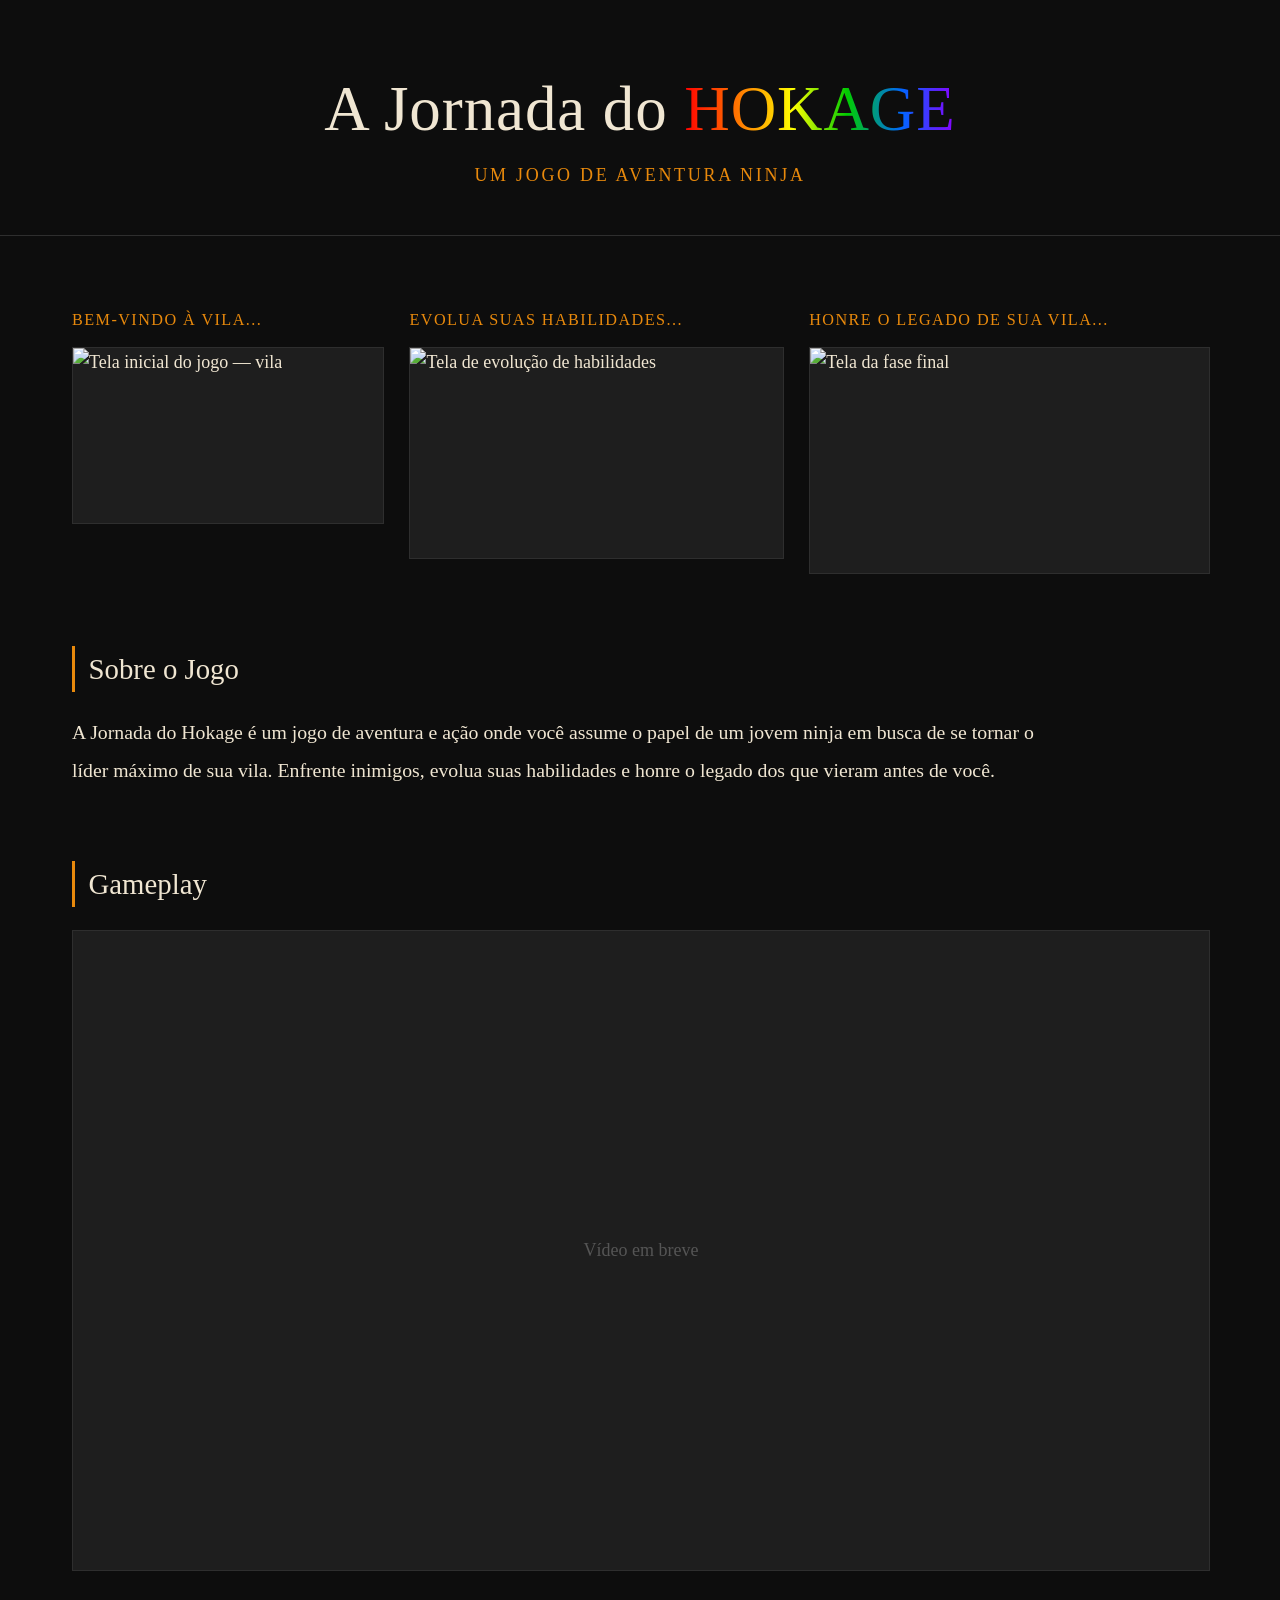
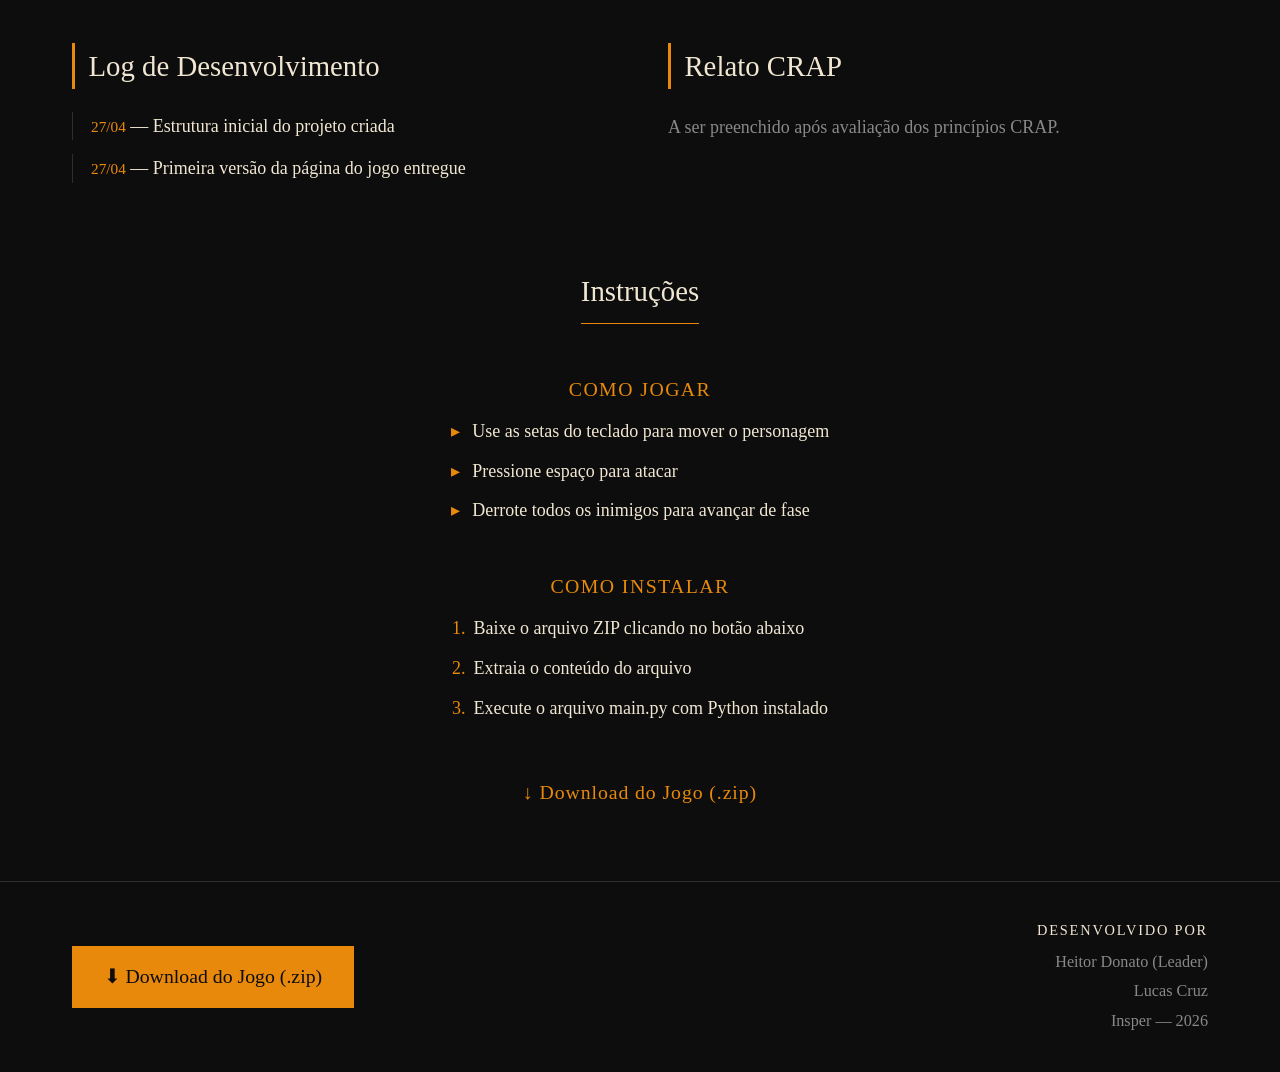
==== docs/index.html @ 62522fab "site modificado CRAP" ====
<!DOCTYPE html>
<html lang="pt-BR">
    <head>
        <meta charset="UTF-8">
        <meta name="viewport" content="width=device-width, initial-scale=1">
        <title>A Jornada do Hokage</title>
        <link rel="stylesheet" href="css/reset.css">
        <link rel="stylesheet" href="css/style.css">
    </head>
    <body>

        <header>
            <h1>A Jornada do <span class="hokage-rainbow">HOKAGE</span></h1>
            <p class="header-sub">Um jogo de aventura ninja</p>
        </header>

        <main>

            <!-- SCREENSHOTS -->
            <section class="screenshots">
                <article>
                    <h2>Bem-vindo à Vila...</h2>
                    <figure>
                        <img src="img/tela1.png" alt="Tela inicial do jogo — vila">
                    </figure>
                </article>
                <article>
                    <h2>Evolua suas habilidades...</h2>
                    <figure>
                        <img src="img/tela2.png" alt="Tela de evolução de habilidades">
                    </figure>
                </article>
                <article>
                    <h2>Honre o legado de sua vila...</h2>
                    <figure>
                        <img src="img/tela3.png" alt="Tela da fase final">
                    </figure>
                </article>
            </section>

            <!-- SINOPSE -->
            <section class="sinopse">
                <h2>Sobre o Jogo</h2>
                <p>
                    A Jornada do Hokage é um jogo de aventura e ação onde você assume
                    o papel de um jovem ninja em busca de se tornar o líder máximo
                    de sua vila. Enfrente inimigos, evolua suas habilidades e honre
                    o legado dos que vieram antes de você.
                </p>
            </section>

            <!-- VÍDEO -->
            <section class="video">
                <h2>Gameplay</h2>
                <div class="video-placeholder">
                    <p>Vídeo em breve</p>
                </div>
            </section>

            <!-- LOG + CRAP -->
            <section class="log-crap">
                <article class="log">
                    <h2>Log de Desenvolvimento</h2>
                    <ul>
                        <li><time>27/04</time> — Estrutura inicial do projeto criada</li>
                        <li><time>27/04</time> — Primeira versão da página do jogo entregue</li>
                    </ul>
                </article>
                <article class="crap">
                    <h2>Relato CRAP</h2>
                    <p>A ser preenchido após avaliação dos princípios CRAP.</p>
                </article>
            </section>

            <!-- INSTRUÇÕES -->
            <section class="instrucoes">
                <h2>Instruções</h2>
                <h3>Como Jogar</h3>
                <ul>
                    <li>Use as setas do teclado para mover o personagem</li>
                    <li>Pressione espaço para atacar</li>
                    <li>Derrote todos os inimigos para avançar de fase</li>
                </ul>
                <h3>Como Instalar</h3>
                <ol>
                    <li>Baixe o arquivo ZIP clicando no botão abaixo</li>
                    <li>Extraia o conteúdo do arquivo</li>
                    <li>Execute o arquivo <em>main.py</em> com Python instalado</li>
                </ol>
                <p class="seta-download">↓ Download do Jogo (.zip)</p>
            </section>

        </main>

        <footer>
            <div class="download">
                <a href="#">⬇ Download do Jogo (.zip)</a>
            </div>
            <div class="creditos">
                <p>Desenvolvido por</p>
                <p>Heitor Donato (Leader)</p>
                <p>Lucas Cruz</p>
                <p>Insper — 2026</p>
            </div>
        </footer>

    </body>
</html>
---- docs/css/style.css ----
/* ===========================
   Variáveis globais
=========================== */
:root {
    font-size: 18px;

    --cor-fundo: #0d0d0d;
    --cor-texto: #f0e6d2;
    --cor-acento: #e8890c;
    --cor-secundaria: #1e1e1e;
    --cor-borda: #2e2e2e;
}

/* ===========================
   Base
=========================== */
body {
    font-family: Georgia, serif;
    background-color: var(--cor-fundo);
    color: var(--cor-texto);
    line-height: 1.6;
}

/* ===========================
   Header
   CRAP - Contraste: h1 grande vs subtítulo pequeno
   CRAP - Alinhamento: centralizado (contexto de título)
=========================== */
header {
    text-align: center;
    padding: 4rem 1rem 2.5rem;
    border-bottom: 0.0625rem solid var(--cor-borda);
    margin-bottom: 1rem;
}

header h1 {
    font-size: 3.5rem;
    letter-spacing: 0.05rem;
    line-height: 1.2;
}

/* CRAP - Contraste: rainbow só no HOKAGE, resto neutro */
.hokage-rainbow {
    background: linear-gradient(
        90deg,
        #ff0000,
        #ff7700,
        #ffff00,
        #00cc00,
        #0066ff,
        #8b00ff
    );
    -webkit-background-clip: text;
    -webkit-text-fill-color: transparent;
    background-clip: text;
}

.header-sub {
    font-size: 1rem;
    color: var(--cor-acento);
    margin-top: 0.75rem;
    letter-spacing: 0.15rem;
    text-transform: uppercase;
}

/* ===========================
   Main — flex coluna
   CRAP - Proximidade: gap grande entre seções distintas
=========================== */
main {
    display: flex;
    flex-direction: column;
    align-items: stretch;
    gap: 4rem;
    padding: 3rem 4rem;
    max-width: 72rem;
    margin: 0 auto;
}

/* ===========================
   Títulos de seção
   CRAP - Repetição: TODA seção usa h2 com borda esquerda laranja
   CRAP - Contraste: acento laranja vs fundo escuro
=========================== */
main h2 {
    font-size: 1.6rem;
    margin-bottom: 1.25rem;
    padding-left: 0.75rem;
    border-left: 0.2rem solid var(--cor-acento);
    color: var(--cor-texto);
}

/* ===========================
   Screenshots — flex row
   CRAP - Repetição: 3 cards idênticos em estrutura
   CRAP - Alinhamento: alinhados à esquerda pelo flex
   CRAP - Proximidade: gap pequeno entre cards do mesmo grupo
=========================== */
.screenshots {
    display: flex;
    flex-direction: row;
    justify-content: space-between;
    gap: 1.5rem;
}

.screenshots article {
    display: flex;
    flex-direction: column;
    align-items: flex-start;
    flex-grow: 1;
}

/* CRAP - Repetição: h2 dos cards menor que h2 de seção — hierarquia consistente */
.screenshots h2 {
    font-size: 0.9rem;
    margin-bottom: 0.75rem;
    padding-left: 0;
    border-left: none;
    color: var(--cor-acento);
    text-transform: uppercase;
    letter-spacing: 0.08rem;
}

.screenshots figure {
    width: 100%;
    background-color: var(--cor-secundaria);
    aspect-ratio: 16 / 9;
    display: flex;
    justify-content: center;
    align-items: center;
    border: 0.0625rem solid var(--cor-borda);
}

.screenshots img {
    width: 100%;
    height: 100%;
    object-fit: cover;
}

/* ===========================
   Sinopse
=========================== */
.sinopse p {
    font-size: 1.1rem;
    line-height: 1.9;
    max-width: 55rem;
}

/* ===========================
   Vídeo
=========================== */
.video-placeholder {
    width: 100%;
    aspect-ratio: 16 / 9;
    background-color: var(--cor-secundaria);
    display: flex;
    justify-content: center;
    align-items: center;
    border: 0.0625rem solid var(--cor-borda);
    color: #555;
    font-size: 1rem;
}

/* ===========================
   Log + CRAP — flex row
   CRAP - Proximidade: os dois agrupados lado a lado, separados do resto
   CRAP - Alinhamento: divisor vertical entre eles
=========================== */
.log-crap {
    display: flex;
    flex-direction: row;
    gap: 3rem;
}

.log,
.crap {
    flex-grow: 1;
}

/* CRAP - Repetição: bullets com cor acento */
.log ul {
    list-style: none;
    padding-left: 0;
}

.log li {
    margin-bottom: 0.75rem;
    padding-left: 1rem;
    border-left: 0.0625rem solid var(--cor-borda);
    font-size: 1rem;
    line-height: 1.6;
}

.log time {
    color: var(--cor-acento);
    font-size: 0.85rem;
}

.crap p {
    font-size: 1rem;
    line-height: 1.7;
    color: #888;
}

/* ===========================
   Instruções
   CRAP - Alinhamento: centralizado por pedido explícito
   CRAP - Proximidade: Como Jogar e Como Instalar agrupados juntos
=========================== */
.instrucoes {
    text-align: center;
    display: flex;
    flex-direction: column;
    align-items: center;
}

.instrucoes h2 {
    align-self: center;
    border-left: none;
    border-bottom: 0.0625rem solid var(--cor-acento);
    padding-left: 0;
    padding-bottom: 0.5rem;
}

.instrucoes h3 {
    font-size: 1.1rem;
    margin-bottom: 0.6rem;
    margin-top: 1.5rem;
    color: var(--cor-acento);
    text-transform: uppercase;
    letter-spacing: 0.08rem;
}

.instrucoes ul,
.instrucoes ol {
    list-style: none;
    padding-left: 0;
    margin-bottom: 0.5rem;
    text-align: left;
}

.instrucoes li {
    margin-bottom: 0.5rem;
    font-size: 1rem;
    line-height: 1.7;
    padding-left: 1.2rem;
    position: relative;
}

.instrucoes ul li::before {
    content: "▸";
    color: var(--cor-acento);
    position: absolute;
    left: 0;
}

.instrucoes ol {
    counter-reset: instrucao;
}

.instrucoes ol li {
    counter-increment: instrucao;
}

.instrucoes ol li::before {
    content: counter(instrucao) ".";
    color: var(--cor-acento);
    position: absolute;
    left: 0;
}

/* Seta apontando pro download no footer */
.seta-download {
    margin-top: 2rem;
    font-size: 1.1rem;
    color: var(--cor-acento);
    letter-spacing: 0.05rem;
    animation: pulsa 1.5s ease-in-out infinite;
}

@keyframes pulsa {
    0%, 100% { opacity: 1; }
    50%       { opacity: 0.4; }
}

/* ===========================
   Footer — flex row
   CRAP - Contraste: botão download destaca em laranja
   CRAP - Alinhamento: download à esquerda, créditos à direita
   CRAP - Proximidade: download e créditos separados claramente
=========================== */
footer {
    display: flex;
    flex-direction: row;
    justify-content: space-between;
    align-items: center;
    padding: 2rem 4rem;
    margin-top: 1rem;
    border-top: 0.0625rem solid var(--cor-borda);
}

/* CRAP - Contraste: único elemento laranja sólido na página — chama atenção */
.download a {
    font-size: 1.1rem;
    color: var(--cor-fundo);
    text-decoration: none;
    background-color: var(--cor-acento);
    padding: 0.85rem 1.75rem;
    display: inline-block;
    font-family: Georgia, serif;
    transition: opacity 0.2s;
}

.download a:hover {
    opacity: 0.85;
}

.creditos {
    text-align: right;
    font-size: 0.9rem;
    line-height: 1.8;
    color: #888;
}

.creditos p:first-child {
    color: var(--cor-texto);
    font-size: 0.8rem;
    text-transform: uppercase;
    letter-spacing: 0.1rem;
    margin-bottom: 0.25rem;
}
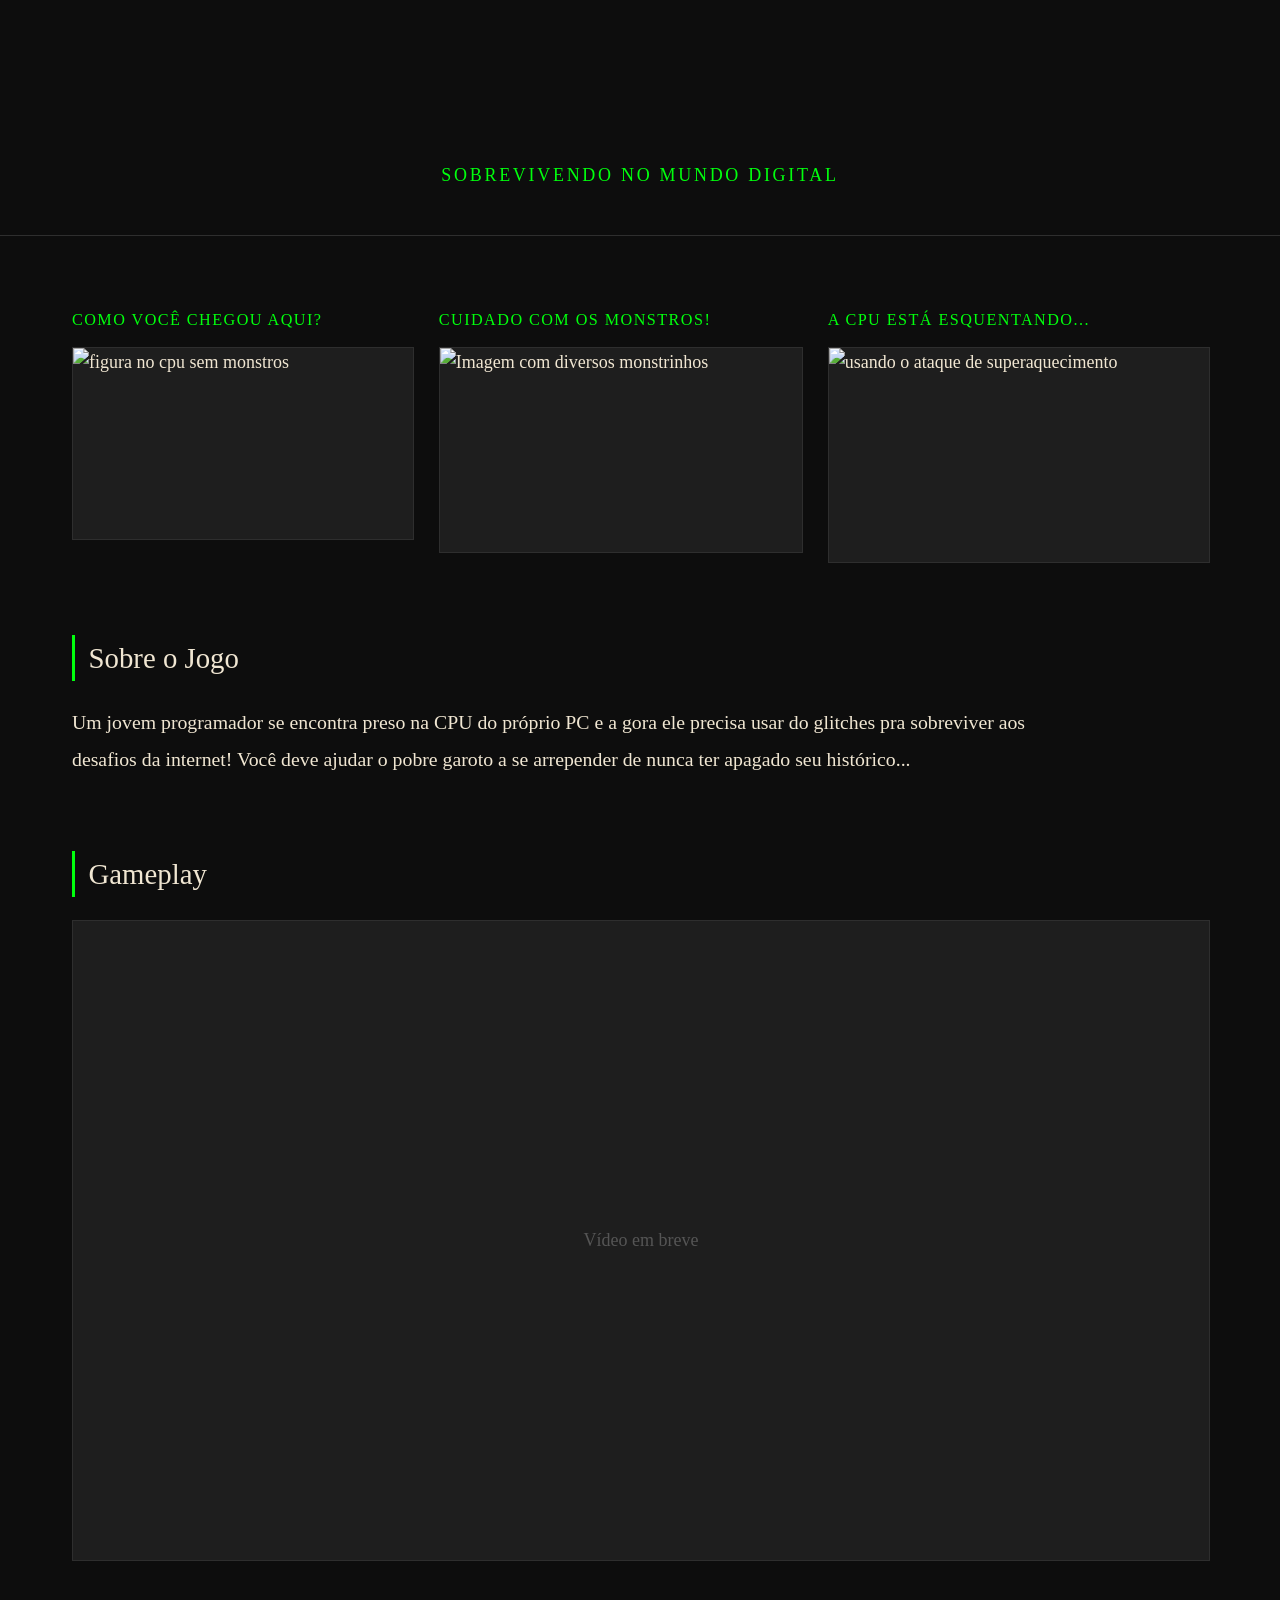
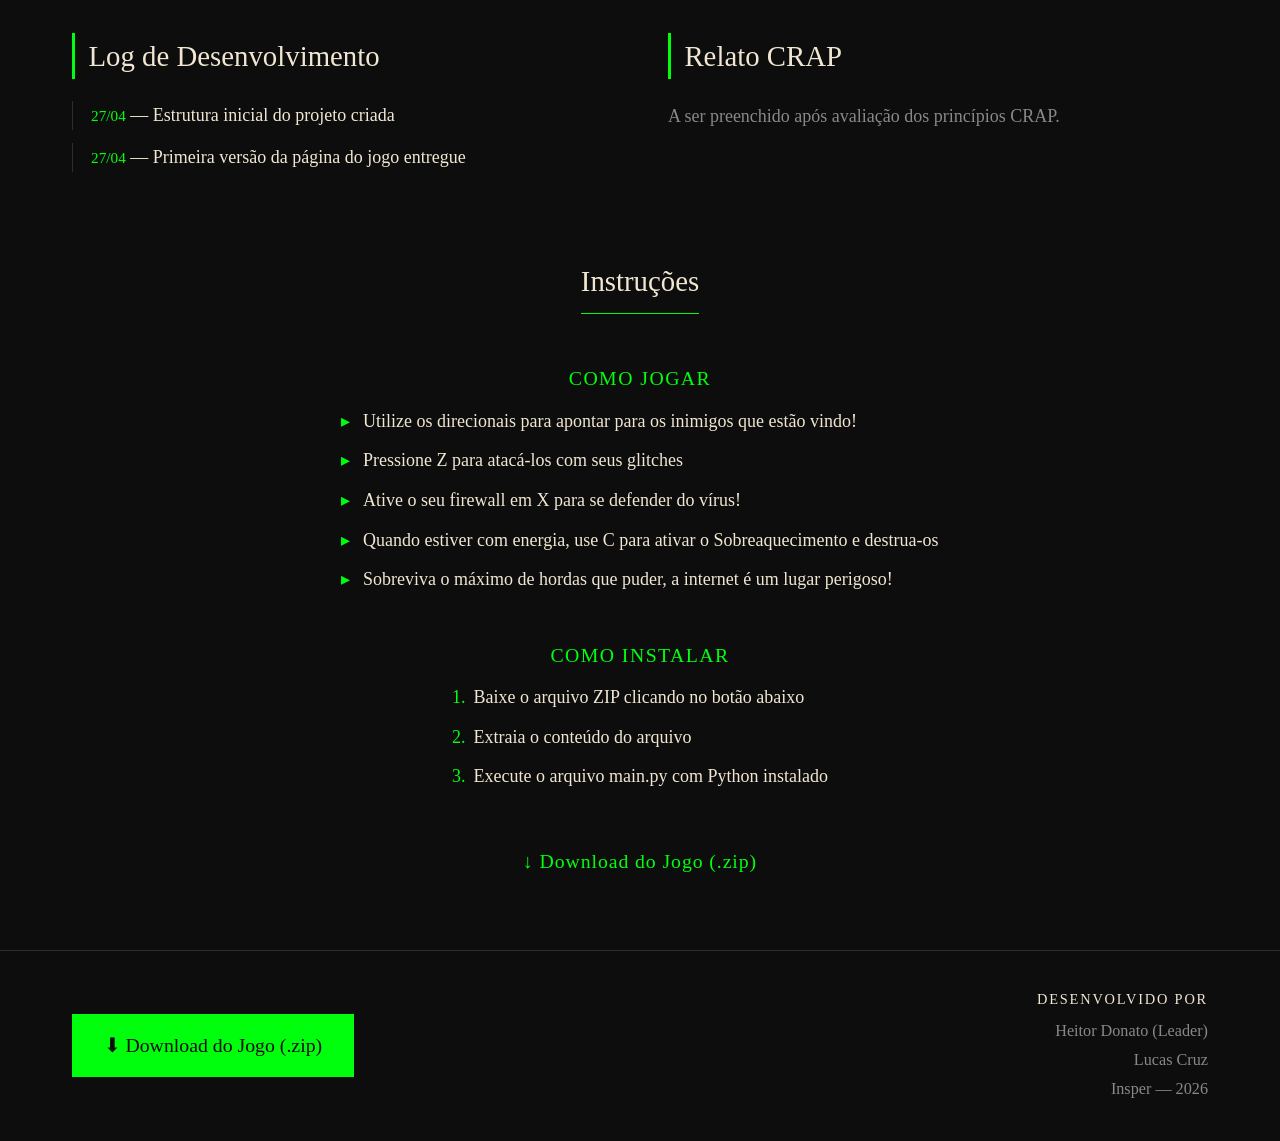
==== commit a9c6412e: "de acordo com o re-design do jogo" ====
--- a/docs/index.html
+++ b/docs/index.html
@@ -3,15 +3,15 @@
     <head>
         <meta charset="UTF-8">
         <meta name="viewport" content="width=device-width, initial-scale=1">
-        <title>A Jornada do Hokage</title>
+        <title>cyberattack!</title>
         <link rel="stylesheet" href="css/reset.css">
         <link rel="stylesheet" href="css/style.css">
     </head>
     <body>
 
         <header>
-            <h1>A Jornada do <span class="hokage-rainbow">HOKAGE</span></h1>
-            <p class="header-sub">Um jogo de aventura ninja</p>
+            <h1><span class="hokage-rainbow">CYBERATTACK!</span></h1>
+            <p class="header-sub">Sobrevivendo no mundo digital</p>
         </header>
 
         <main>
@@ -19,21 +19,21 @@
             <!-- SCREENSHOTS -->
             <section class="screenshots">
                 <article>
-                    <h2>Bem-vindo à Vila...</h2>
+                    <h2>Como você chegou aqui?</h2>
                     <figure>
-                        <img src="img/tela1.png" alt="Tela inicial do jogo — vila">
+                        <img src="img/tela1.png" alt="figura no cpu sem monstros">
                     </figure>
                 </article>
                 <article>
-                    <h2>Evolua suas habilidades...</h2>
+                    <h2>Cuidado com os monstros!</h2>
                     <figure>
-                        <img src="img/tela2.png" alt="Tela de evolução de habilidades">
+                        <img src="img/tela2.png" alt="Imagem com diversos monstrinhos">
                     </figure>
                 </article>
                 <article>
-                    <h2>Honre o legado de sua vila...</h2>
+                    <h2>A CPU está esquentando...</h2>
                     <figure>
-                        <img src="img/tela3.png" alt="Tela da fase final">
+                        <img src="img/tela3.png" alt="usando o ataque de superaquecimento">
                     </figure>
                 </article>
             </section>
@@ -42,10 +42,10 @@
             <section class="sinopse">
                 <h2>Sobre o Jogo</h2>
                 <p>
-                    A Jornada do Hokage é um jogo de aventura e ação onde você assume
-                    o papel de um jovem ninja em busca de se tornar o líder máximo
-                    de sua vila. Enfrente inimigos, evolua suas habilidades e honre
-                    o legado dos que vieram antes de você.
+                    Um jovem programador se encontra preso na CPU do próprio PC
+                    e a gora ele precisa usar do glitches pra sobreviver aos desafios
+                    da internet! Você deve ajudar o pobre garoto a se arrepender de
+                    nunca ter apagado seu histórico...
                 </p>
             </section>
 
@@ -77,9 +77,11 @@
                 <h2>Instruções</h2>
                 <h3>Como Jogar</h3>
                 <ul>
-                    <li>Use as setas do teclado para mover o personagem</li>
-                    <li>Pressione espaço para atacar</li>
-                    <li>Derrote todos os inimigos para avançar de fase</li>
+                    <li>Utilize os direcionais para apontar para os inimigos que estão vindo!</li>
+                    <li>Pressione Z para atacá-los com seus glitches</li>
+                    <li>Ative o seu firewall em X para se defender do vírus!</li>
+                    <li>Quando estiver com energia, use C para ativar o Sobreaquecimento e destrua-os</li>
+                    <li>Sobreviva o máximo de hordas que puder, a internet é um lugar perigoso!</li>
                 </ul>
                 <h3>Como Instalar</h3>
                 <ol>
--- a/docs/css/style.css
+++ b/docs/css/style.css
@@ -6,7 +6,7 @@
 
     --cor-fundo: #0d0d0d;
     --cor-texto: #f0e6d2;
-    --cor-acento: #e8890c;
+    --cor-acento: #00ff0d;
     --cor-secundaria: #1e1e1e;
     --cor-borda: #2e2e2e;
 }
@@ -43,12 +43,8 @@
 .hokage-rainbow {
     background: linear-gradient(
         90deg,
-        #ff0000,
-        #ff7700,
-        #ffff00,
-        #00cc00,
-        #0066ff,
-        #8b00ff
+        #00b8cc
+
     );
     -webkit-background-clip: text;
     -webkit-text-fill-color: transparent;
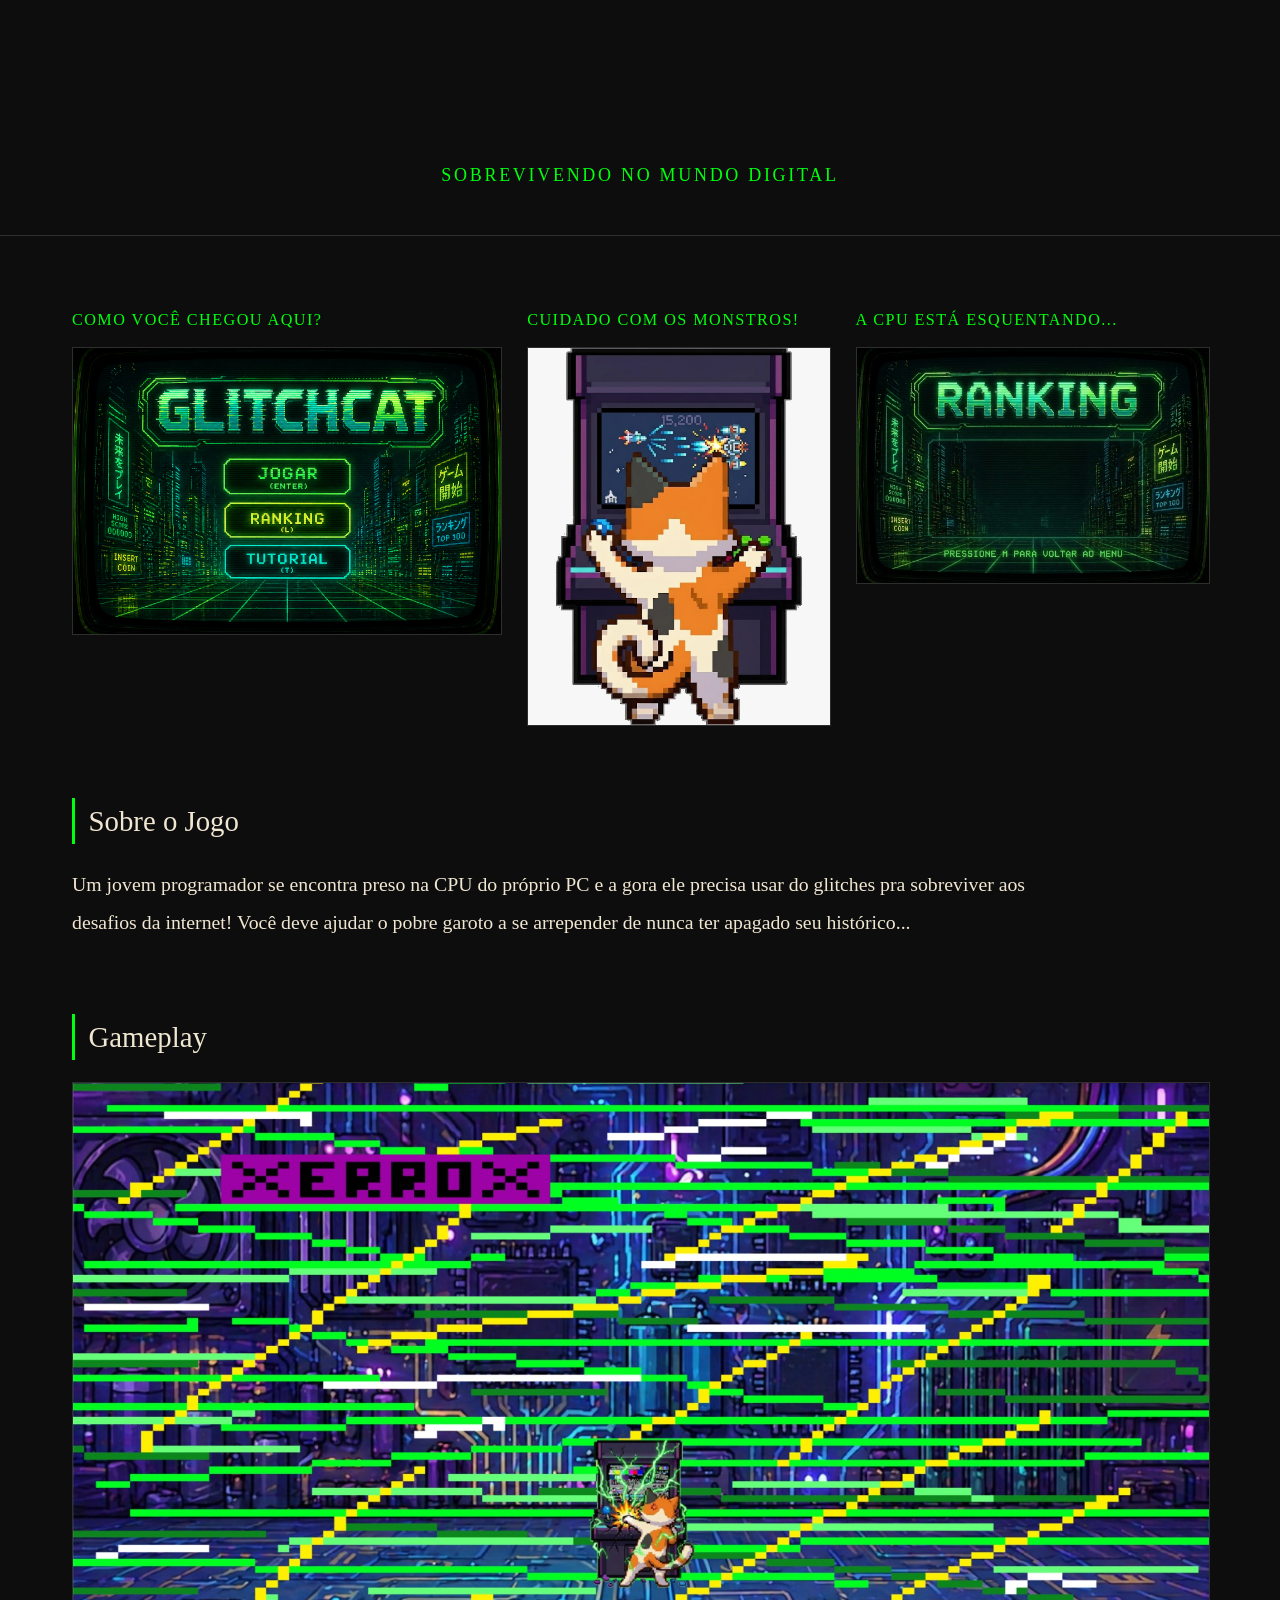
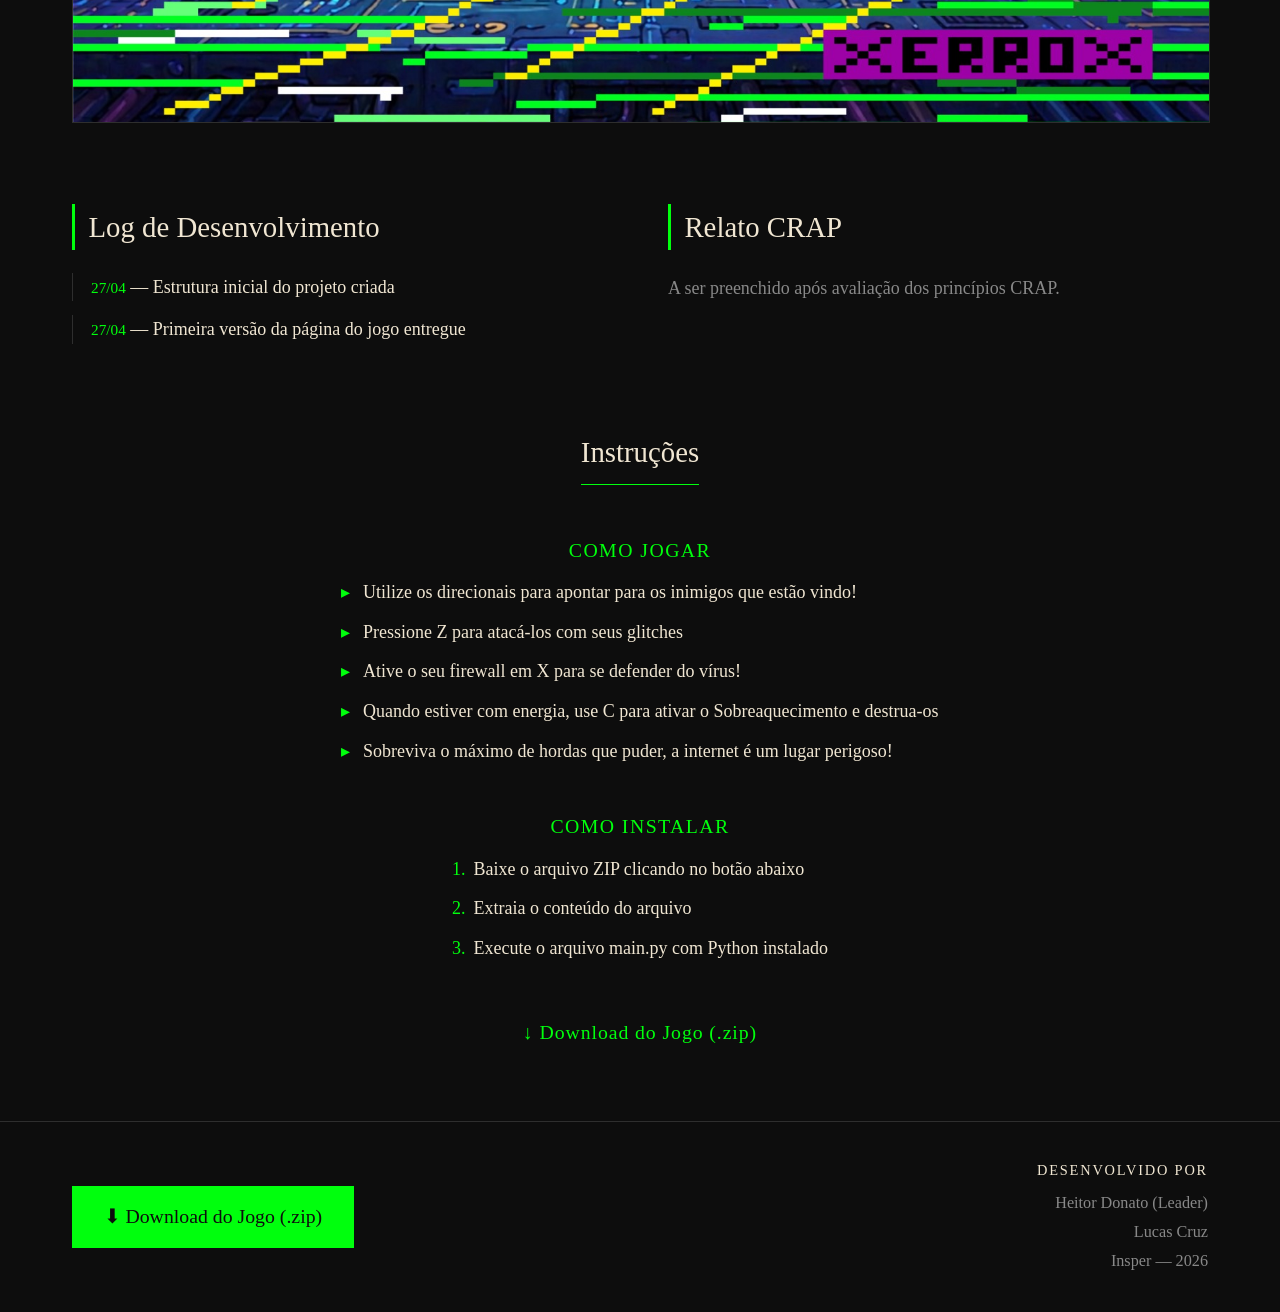
==== commit 91f10930: "imagens adicionadas" ====
--- a/docs/index.html
+++ b/docs/index.html
@@ -27,13 +27,13 @@
                 <article>
                     <h2>Cuidado com os monstros!</h2>
                     <figure>
-                        <img src="img/tela2.png" alt="Imagem com diversos monstrinhos">
+                        <img src="img/tela2.jpeg" alt="Imagem com diversos monstrinhos">
                     </figure>
                 </article>
                 <article>
                     <h2>A CPU está esquentando...</h2>
                     <figure>
-                        <img src="img/tela3.png" alt="usando o ataque de superaquecimento">
+                        <img src="img/tela3.jpeg" alt="usando o ataque de superaquecimento">
                     </figure>
                 </article>
             </section>
@@ -52,9 +52,7 @@
             <!-- VÍDEO -->
             <section class="video">
                 <h2>Gameplay</h2>
-                <div class="video-placeholder">
-                    <p>Vídeo em breve</p>
-                </div>
+                <img src="img/tela4.jpeg" alt="Gameplay do Cyberattack" style="width:100%; aspect-ratio:16/9; object-fit:cover; border: 0.0625rem solid var(--cor-borda);">
             </section>
 
             <!-- LOG + CRAP -->
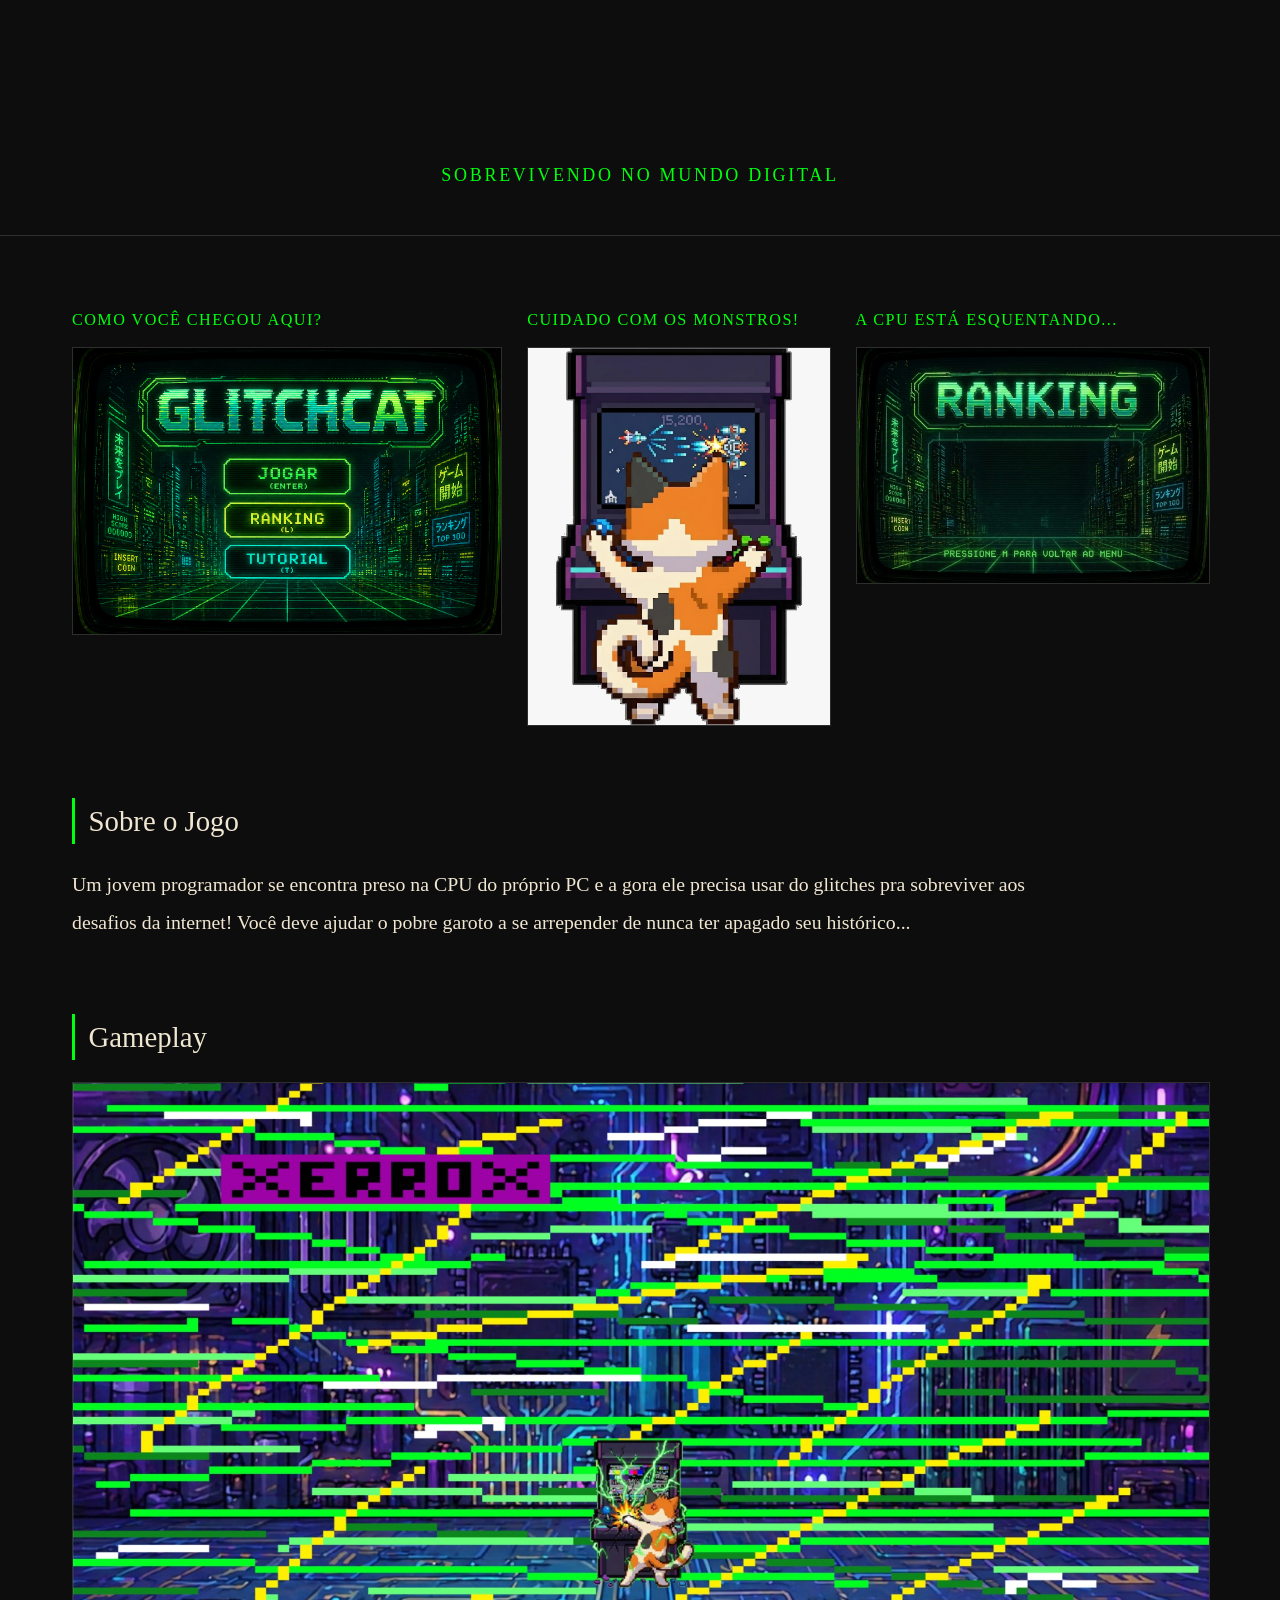
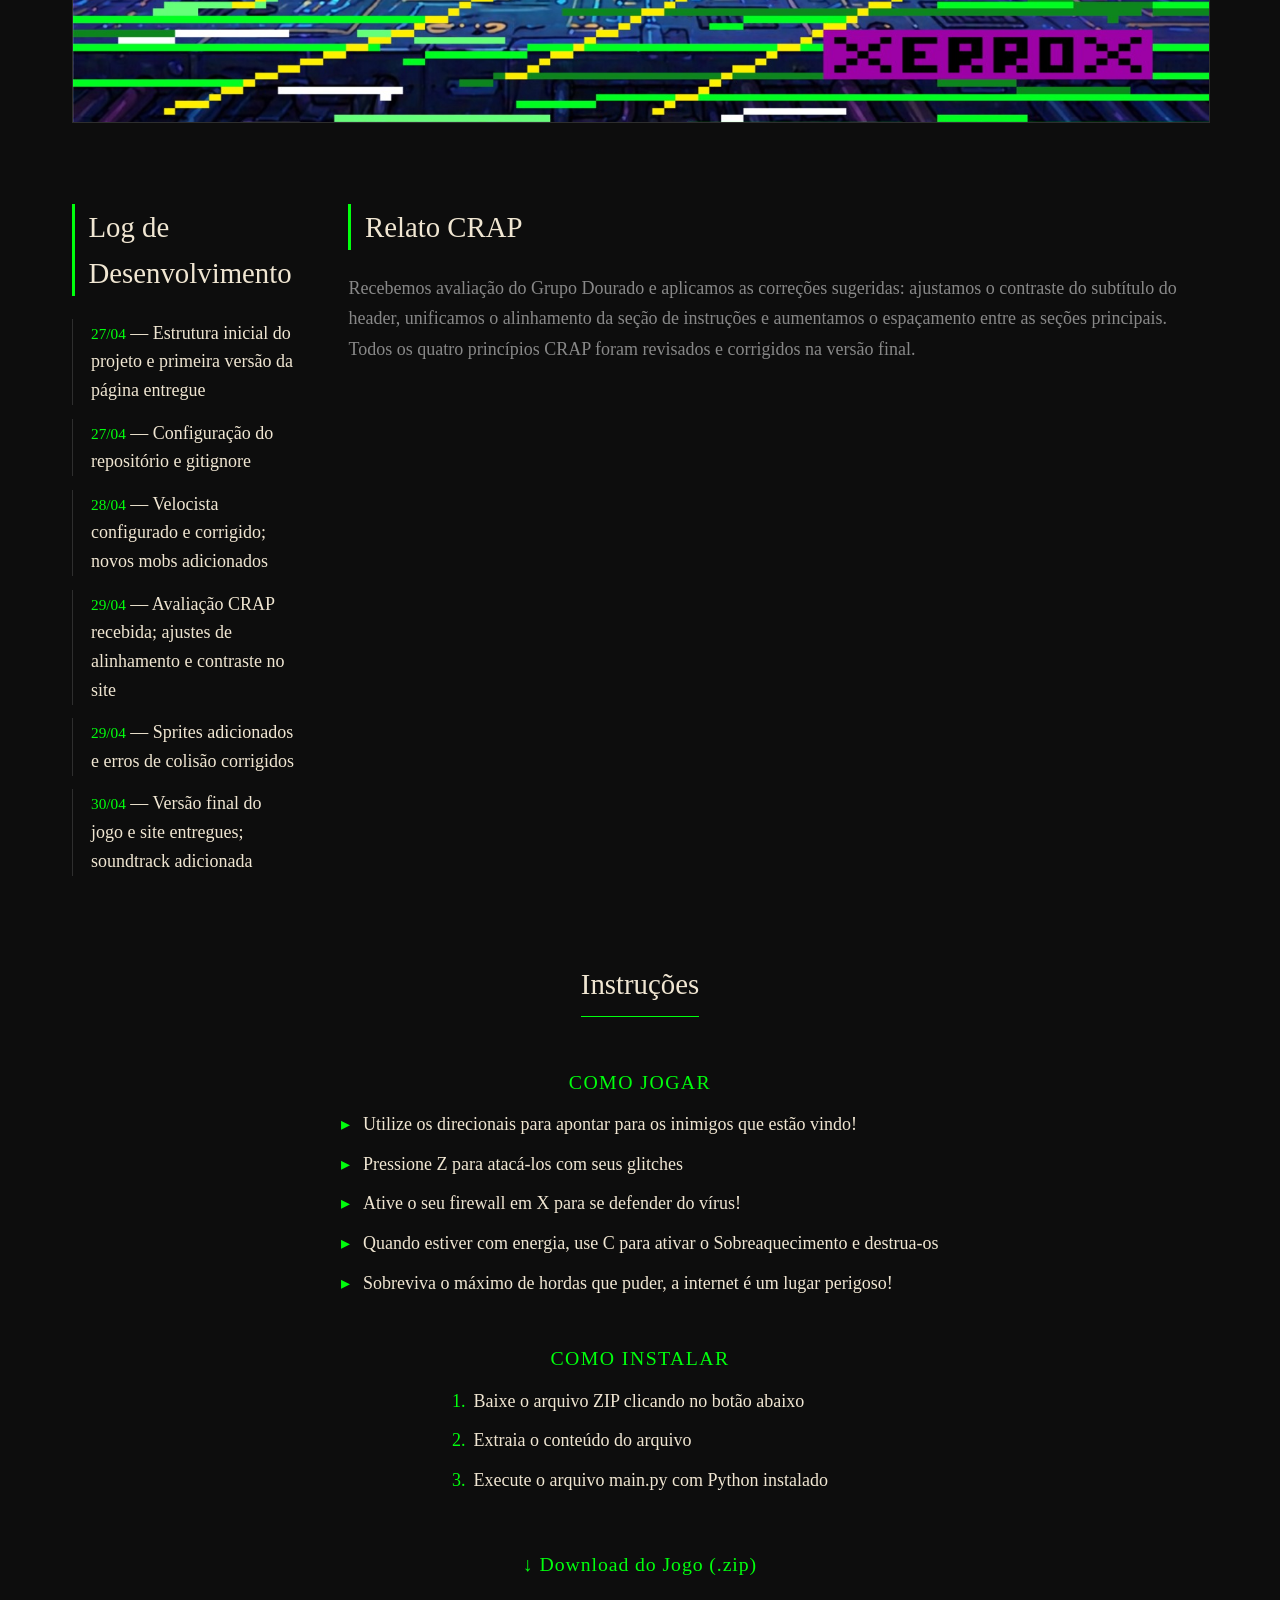
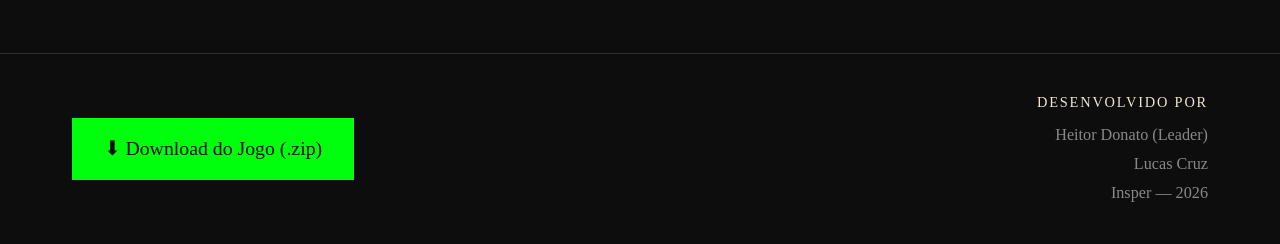
==== commit f9b8b922: "log de desenvolvimento e crap adicionados" ====
--- a/docs/index.html
+++ b/docs/index.html
@@ -60,13 +60,17 @@
                 <article class="log">
                     <h2>Log de Desenvolvimento</h2>
                     <ul>
-                        <li><time>27/04</time> — Estrutura inicial do projeto criada</li>
-                        <li><time>27/04</time> — Primeira versão da página do jogo entregue</li>
+                        <li><time>27/04</time> — Estrutura inicial do projeto e primeira versão da página entregue</li>
+                        <li><time>27/04</time> — Configuração do repositório e gitignore</li>
+                        <li><time>28/04</time> — Velocista configurado e corrigido; novos mobs adicionados</li>
+                        <li><time>29/04</time> — Avaliação CRAP recebida; ajustes de alinhamento e contraste no site</li>
+                        <li><time>29/04</time> — Sprites adicionados e erros de colisão corrigidos</li>
+                        <li><time>30/04</time> — Versão final do jogo e site entregues; soundtrack adicionada</li>
                     </ul>
                 </article>
                 <article class="crap">
                     <h2>Relato CRAP</h2>
-                    <p>A ser preenchido após avaliação dos princípios CRAP.</p>
+                    <p>Recebemos avaliação do Grupo Dourado e aplicamos as correções sugeridas: ajustamos o contraste do subtítulo do header, unificamos o alinhamento da seção de instruções e aumentamos o espaçamento entre as seções principais. Todos os quatro princípios CRAP foram revisados e corrigidos na versão final.</p>
                 </article>
             </section>
 
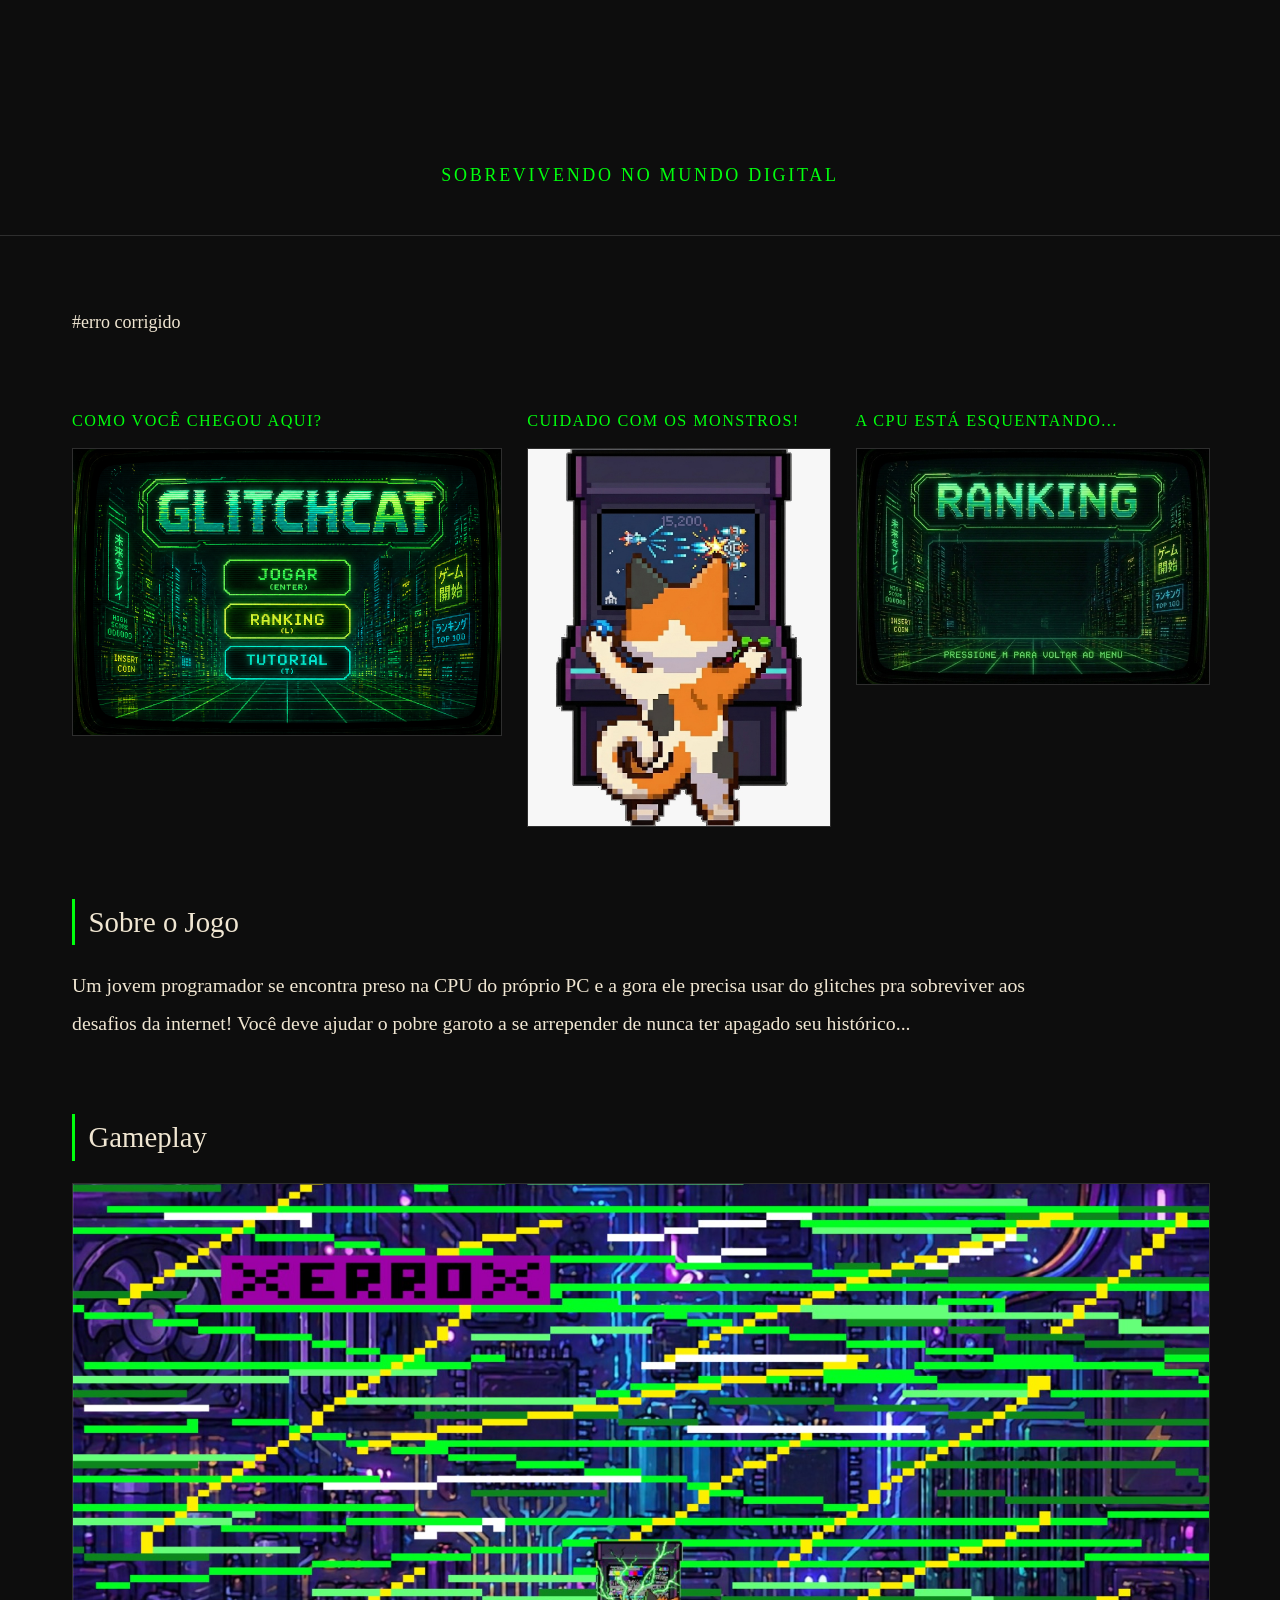
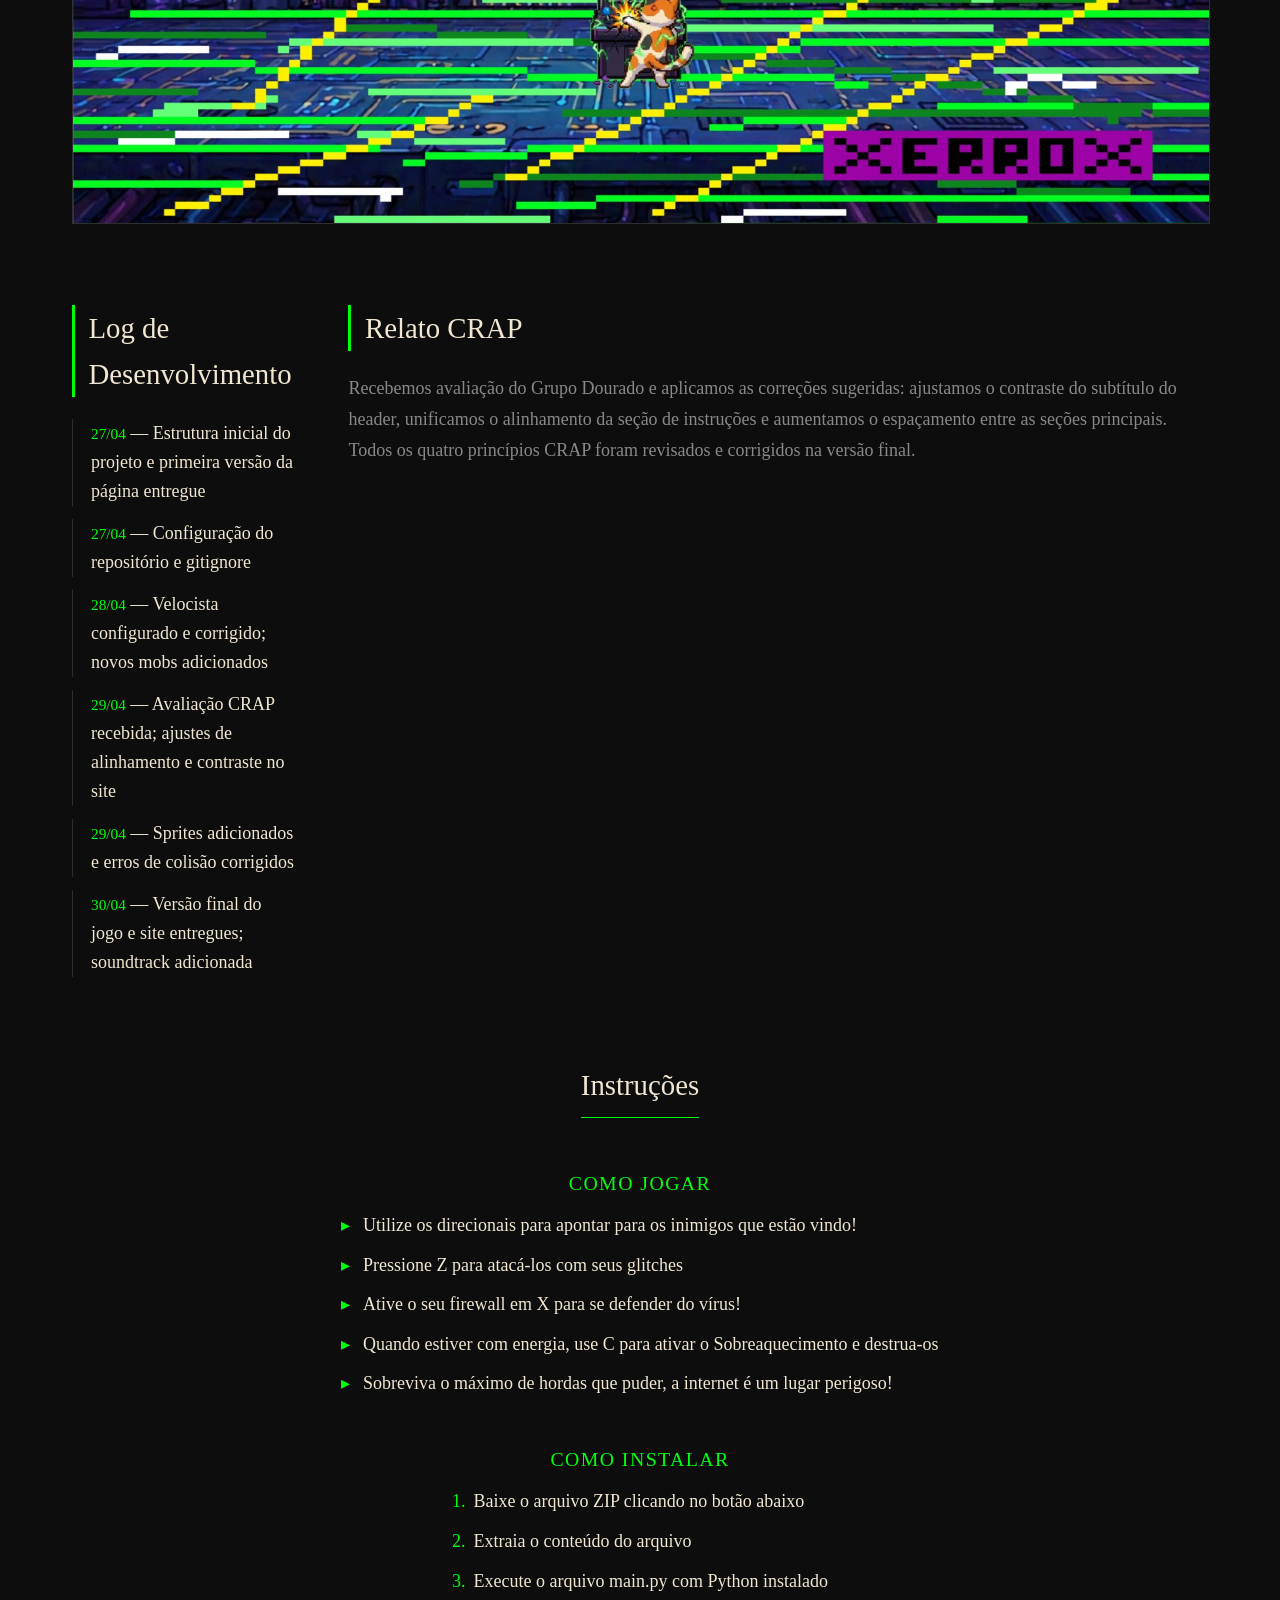
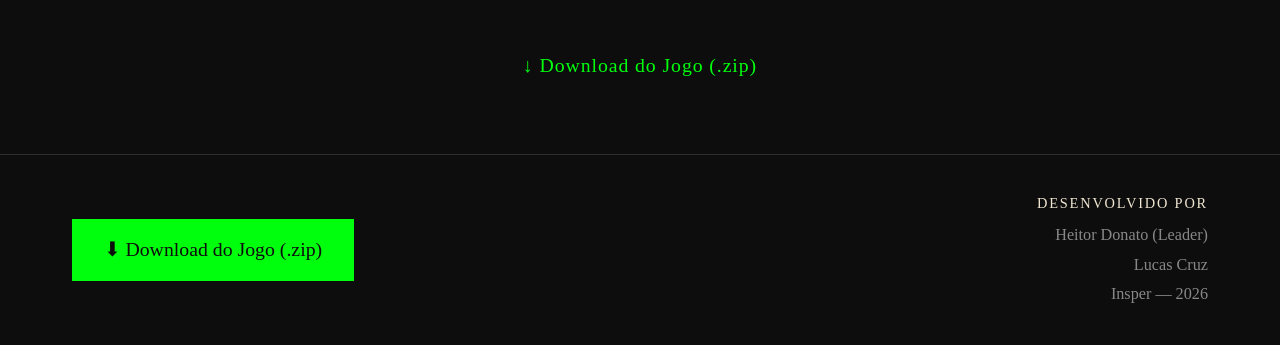
==== commit c4fefbfd: "erros finais corrigidos" ====
--- a/docs/index.html
+++ b/docs/index.html
@@ -17,6 +17,7 @@
         <main>
 
             <!-- SCREENSHOTS -->
+            #erro corrigido
             <section class="screenshots">
                 <article>
                     <h2>Como você chegou aqui?</h2>
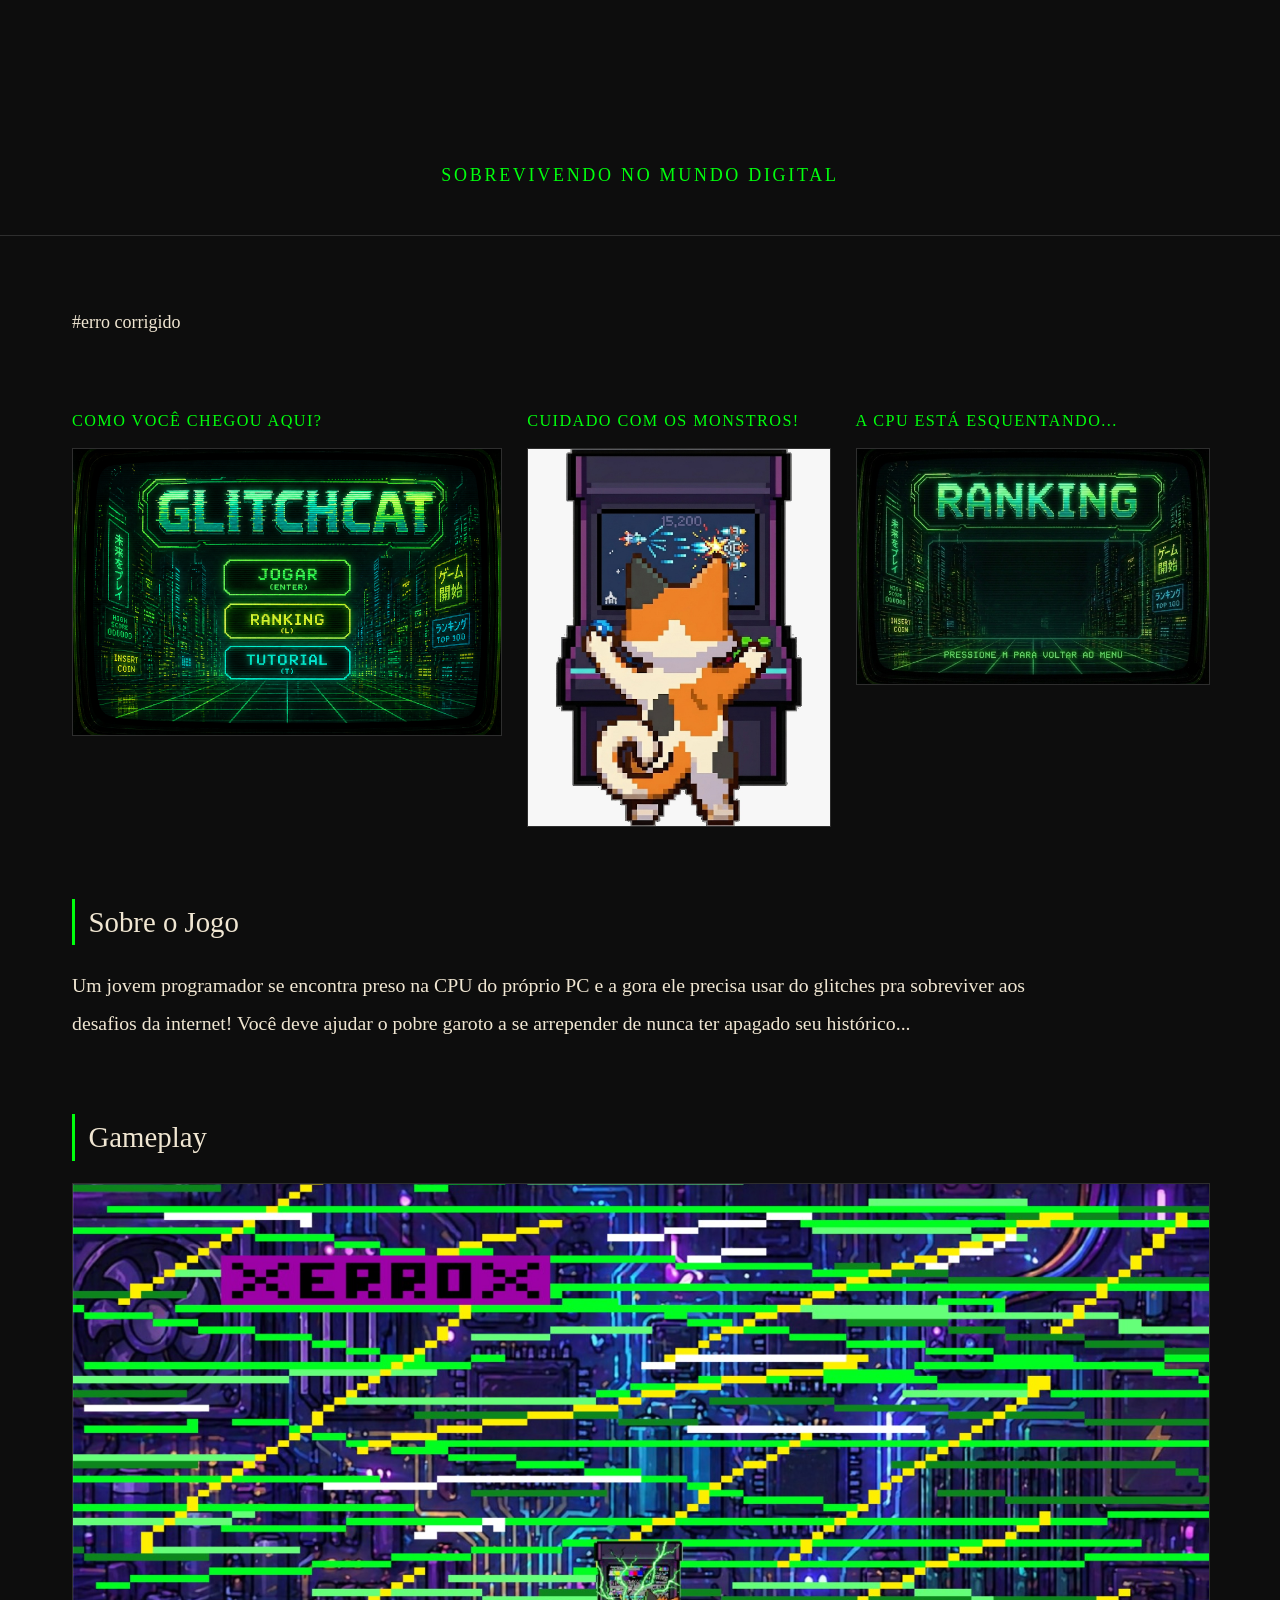
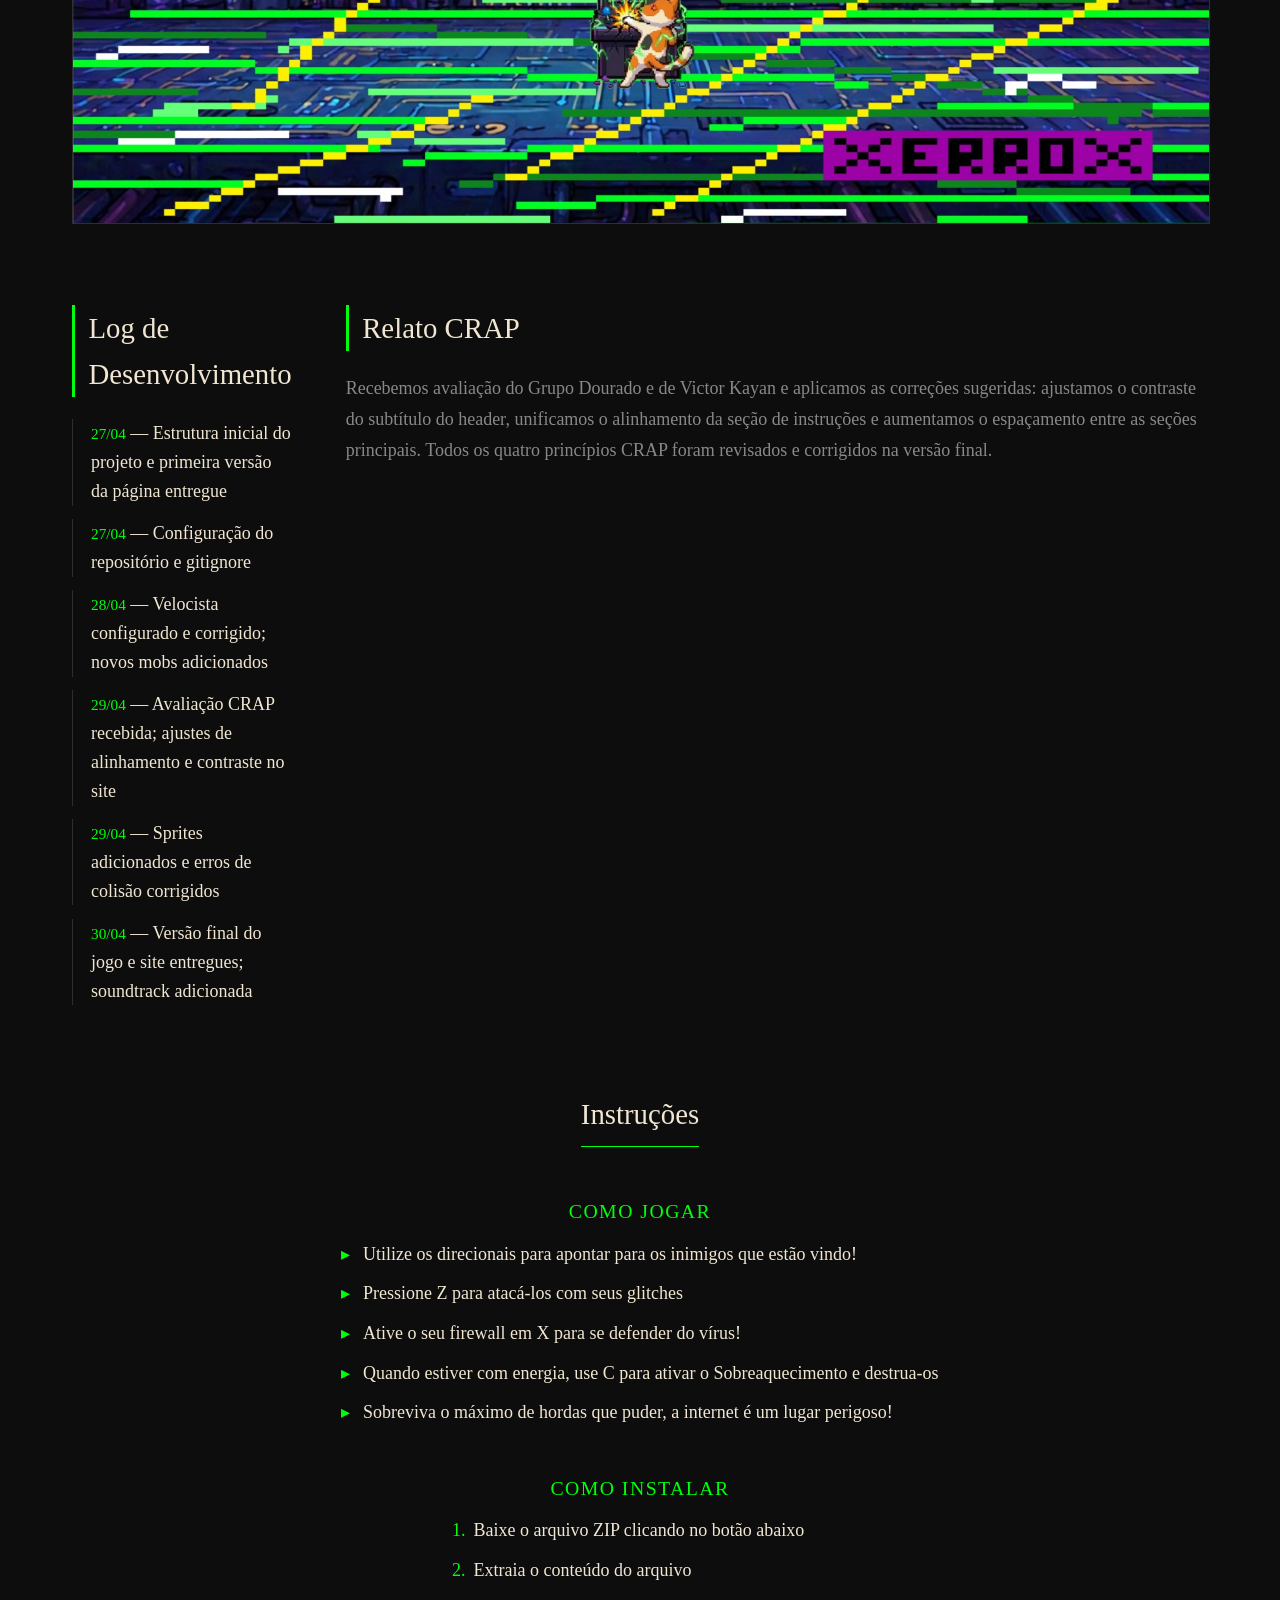
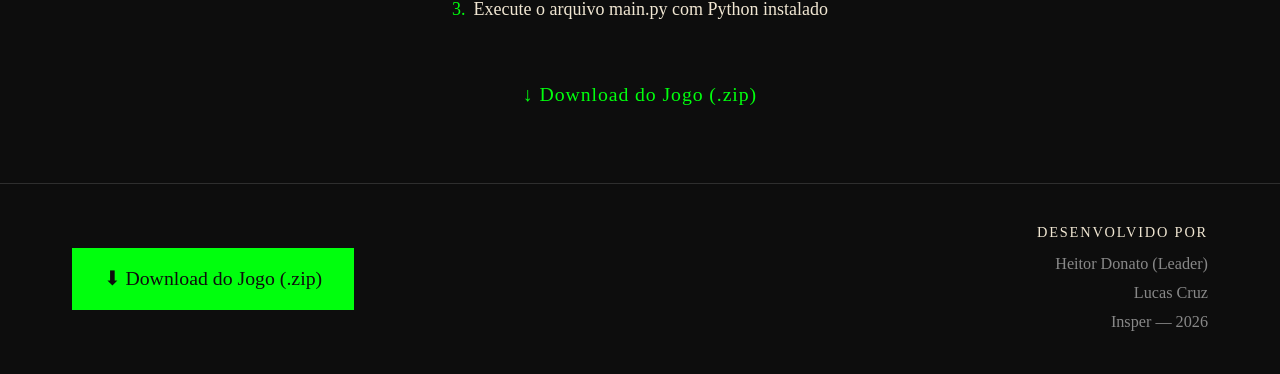
==== commit ad813255: "erros finais corrigidos 2" ====
--- a/docs/index.html
+++ b/docs/index.html
@@ -71,7 +71,7 @@
                 </article>
                 <article class="crap">
                     <h2>Relato CRAP</h2>
-                    <p>Recebemos avaliação do Grupo Dourado e aplicamos as correções sugeridas: ajustamos o contraste do subtítulo do header, unificamos o alinhamento da seção de instruções e aumentamos o espaçamento entre as seções principais. Todos os quatro princípios CRAP foram revisados e corrigidos na versão final.</p>
+                    <p>Recebemos avaliação do Grupo Dourado e de Victor Kayan e aplicamos as correções sugeridas: ajustamos o contraste do subtítulo do header, unificamos o alinhamento da seção de instruções e aumentamos o espaçamento entre as seções principais. Todos os quatro princípios CRAP foram revisados e corrigidos na versão final.</p>
                 </article>
             </section>
 
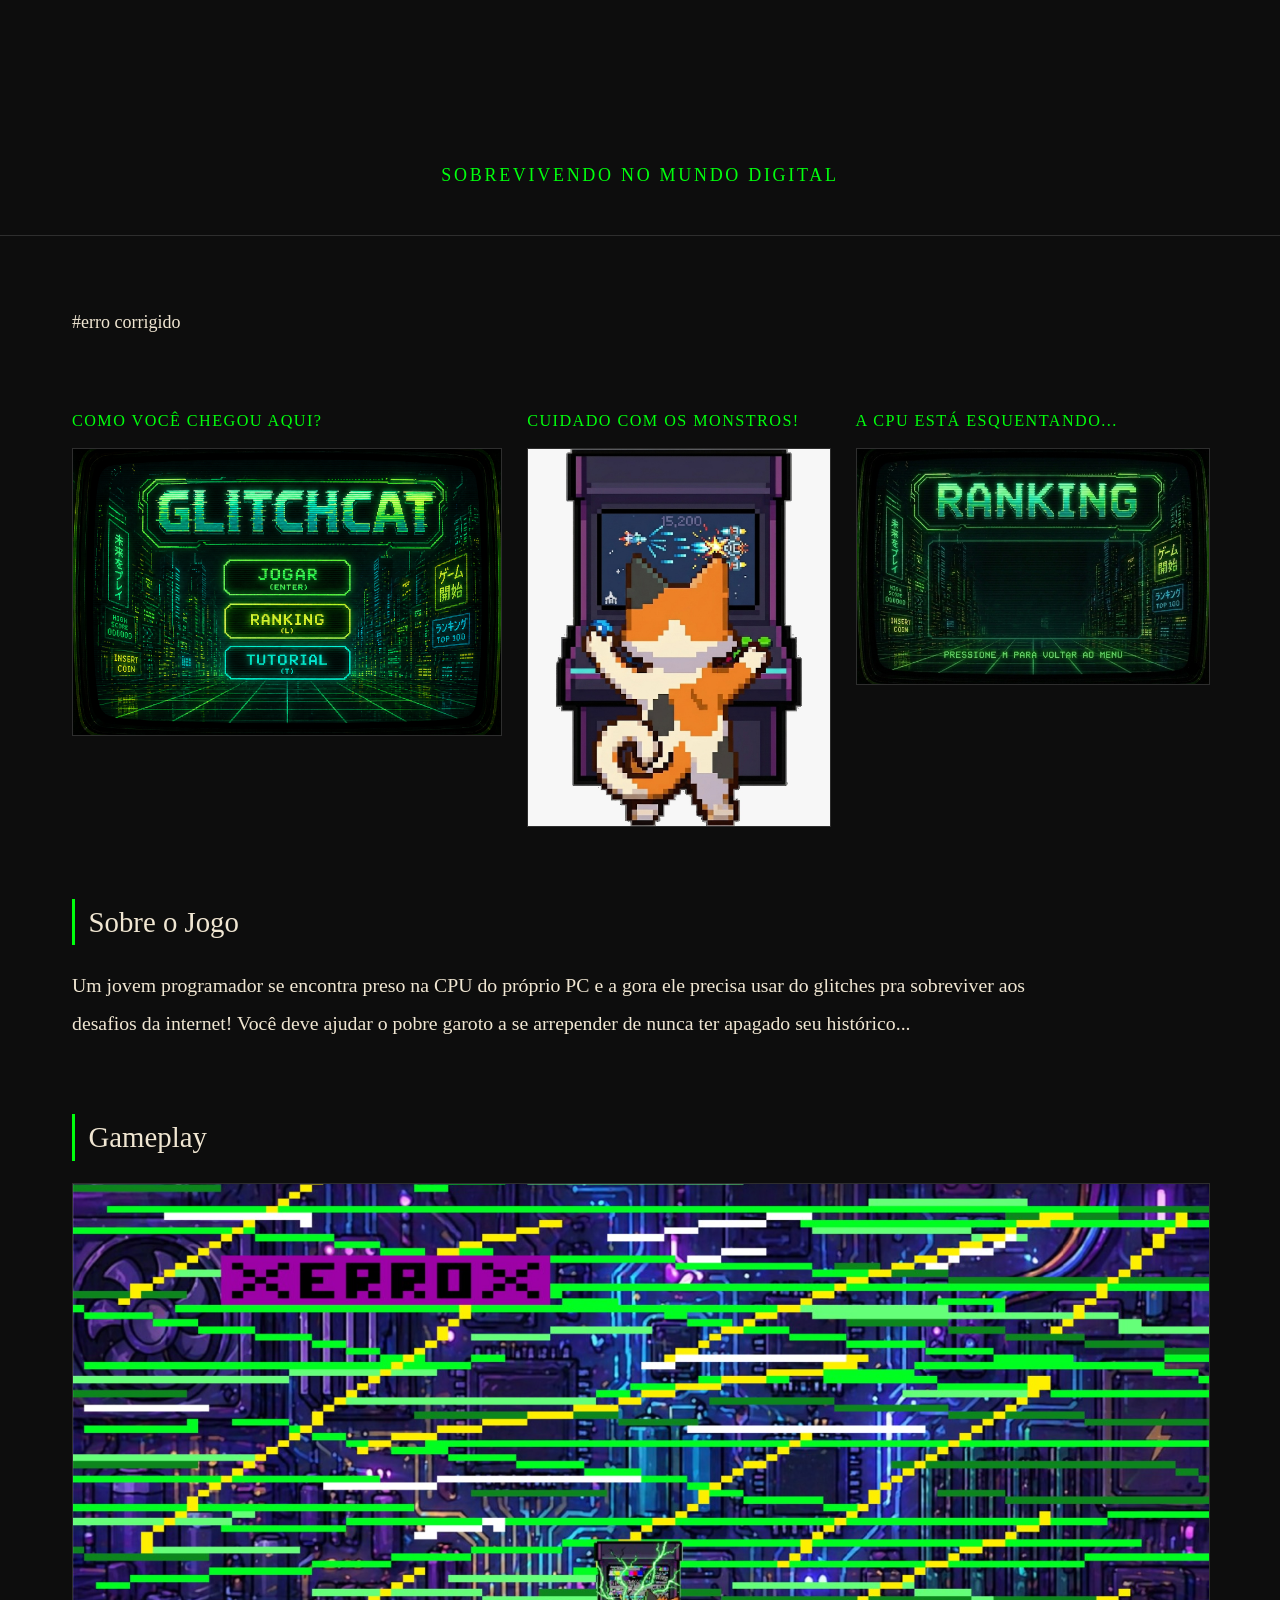
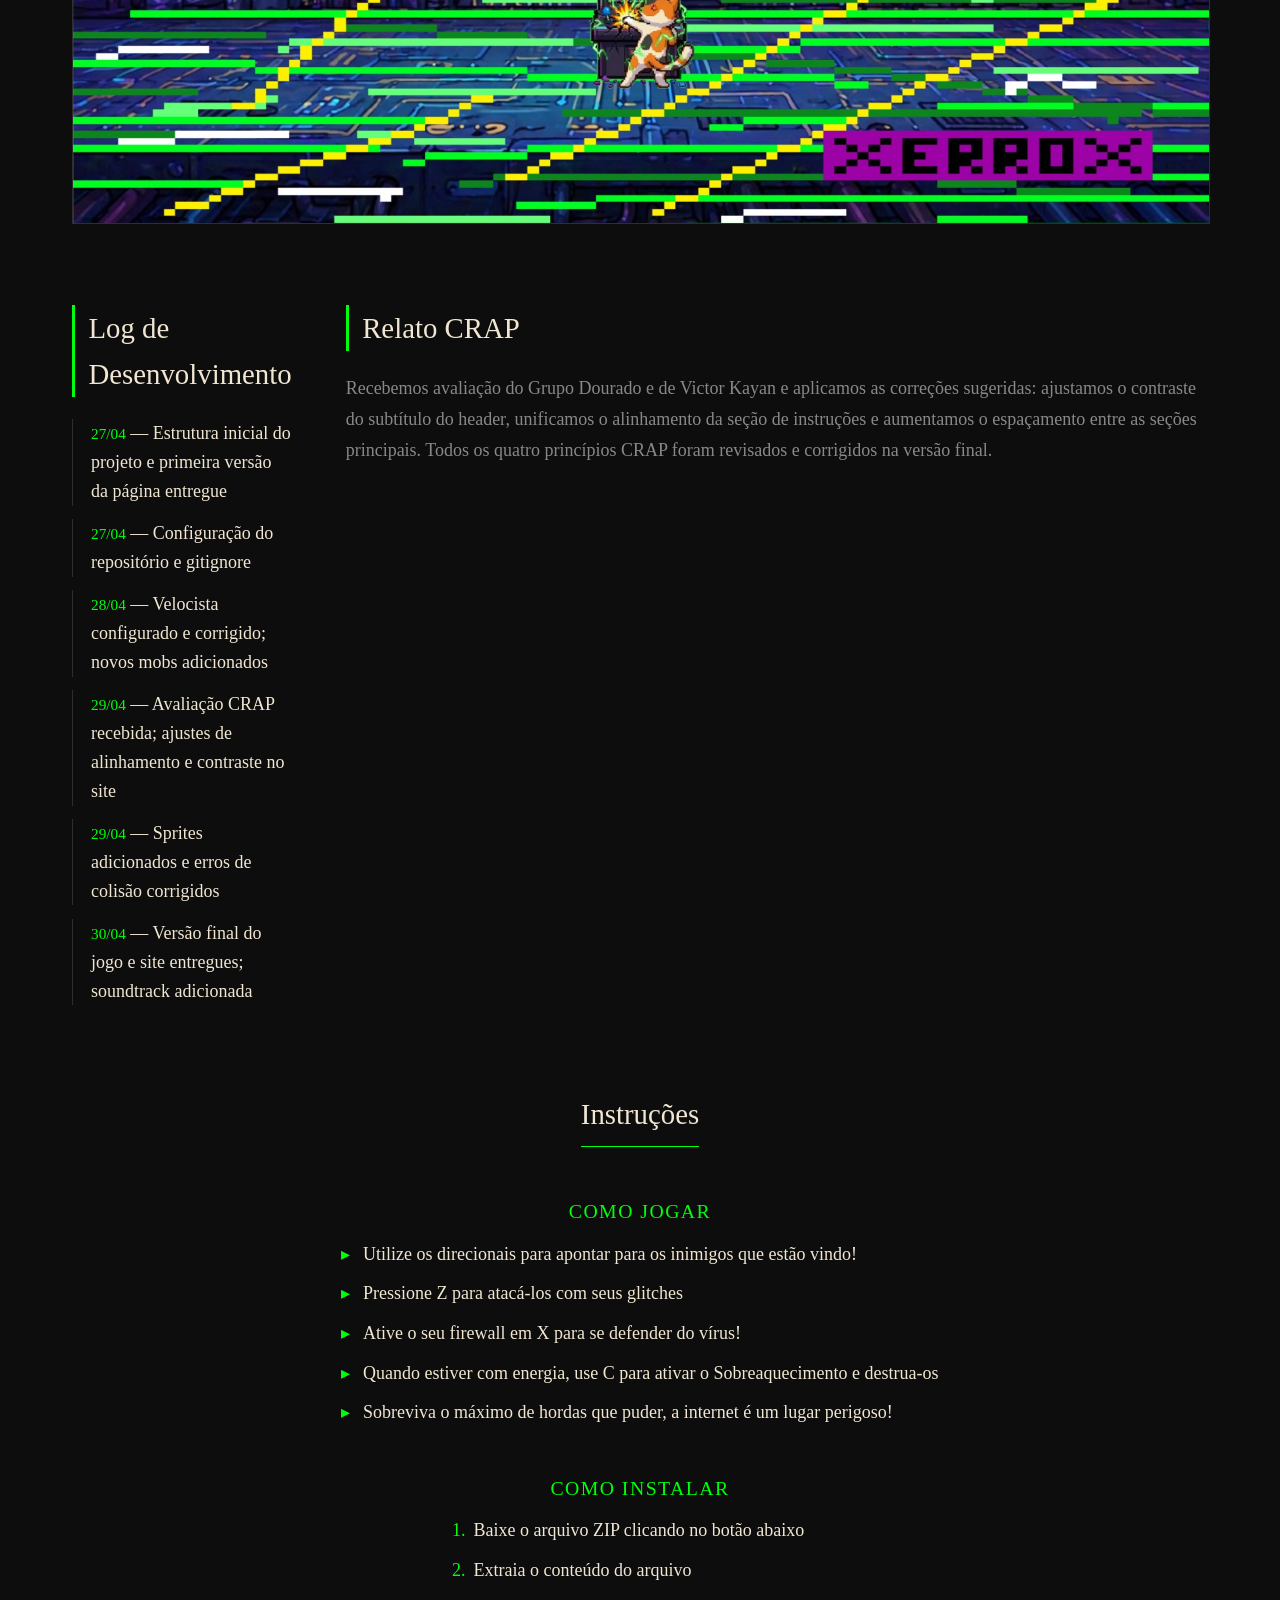
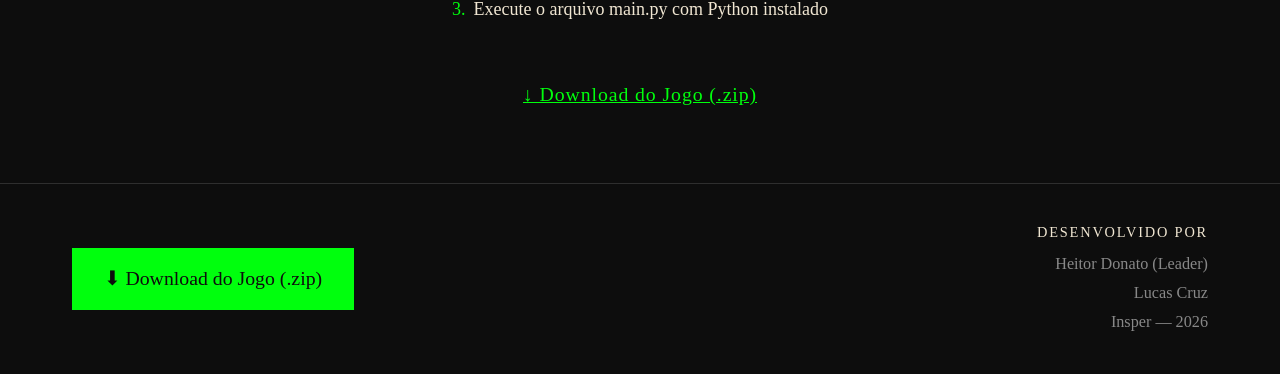
==== commit 7777b66b: "download adicionado" ====
--- a/docs/index.html
+++ b/docs/index.html
@@ -92,14 +92,14 @@
                     <li>Extraia o conteúdo do arquivo</li>
                     <li>Execute o arquivo <em>main.py</em> com Python instalado</li>
                 </ol>
-                <p class="seta-download">↓ Download do Jogo (.zip)</p>
+                <a href="pygame_jogo.zip" download class="seta-download">↓ Download do Jogo (.zip)</a>
             </section>
 
         </main>
 
         <footer>
             <div class="download">
-                <a href="#">⬇ Download do Jogo (.zip)</a>
+                <a href="pygame_jogo.zip" download>⬇ Download do Jogo (.zip)</a>
             </div>
             <div class="creditos">
                 <p>Desenvolvido por</p>
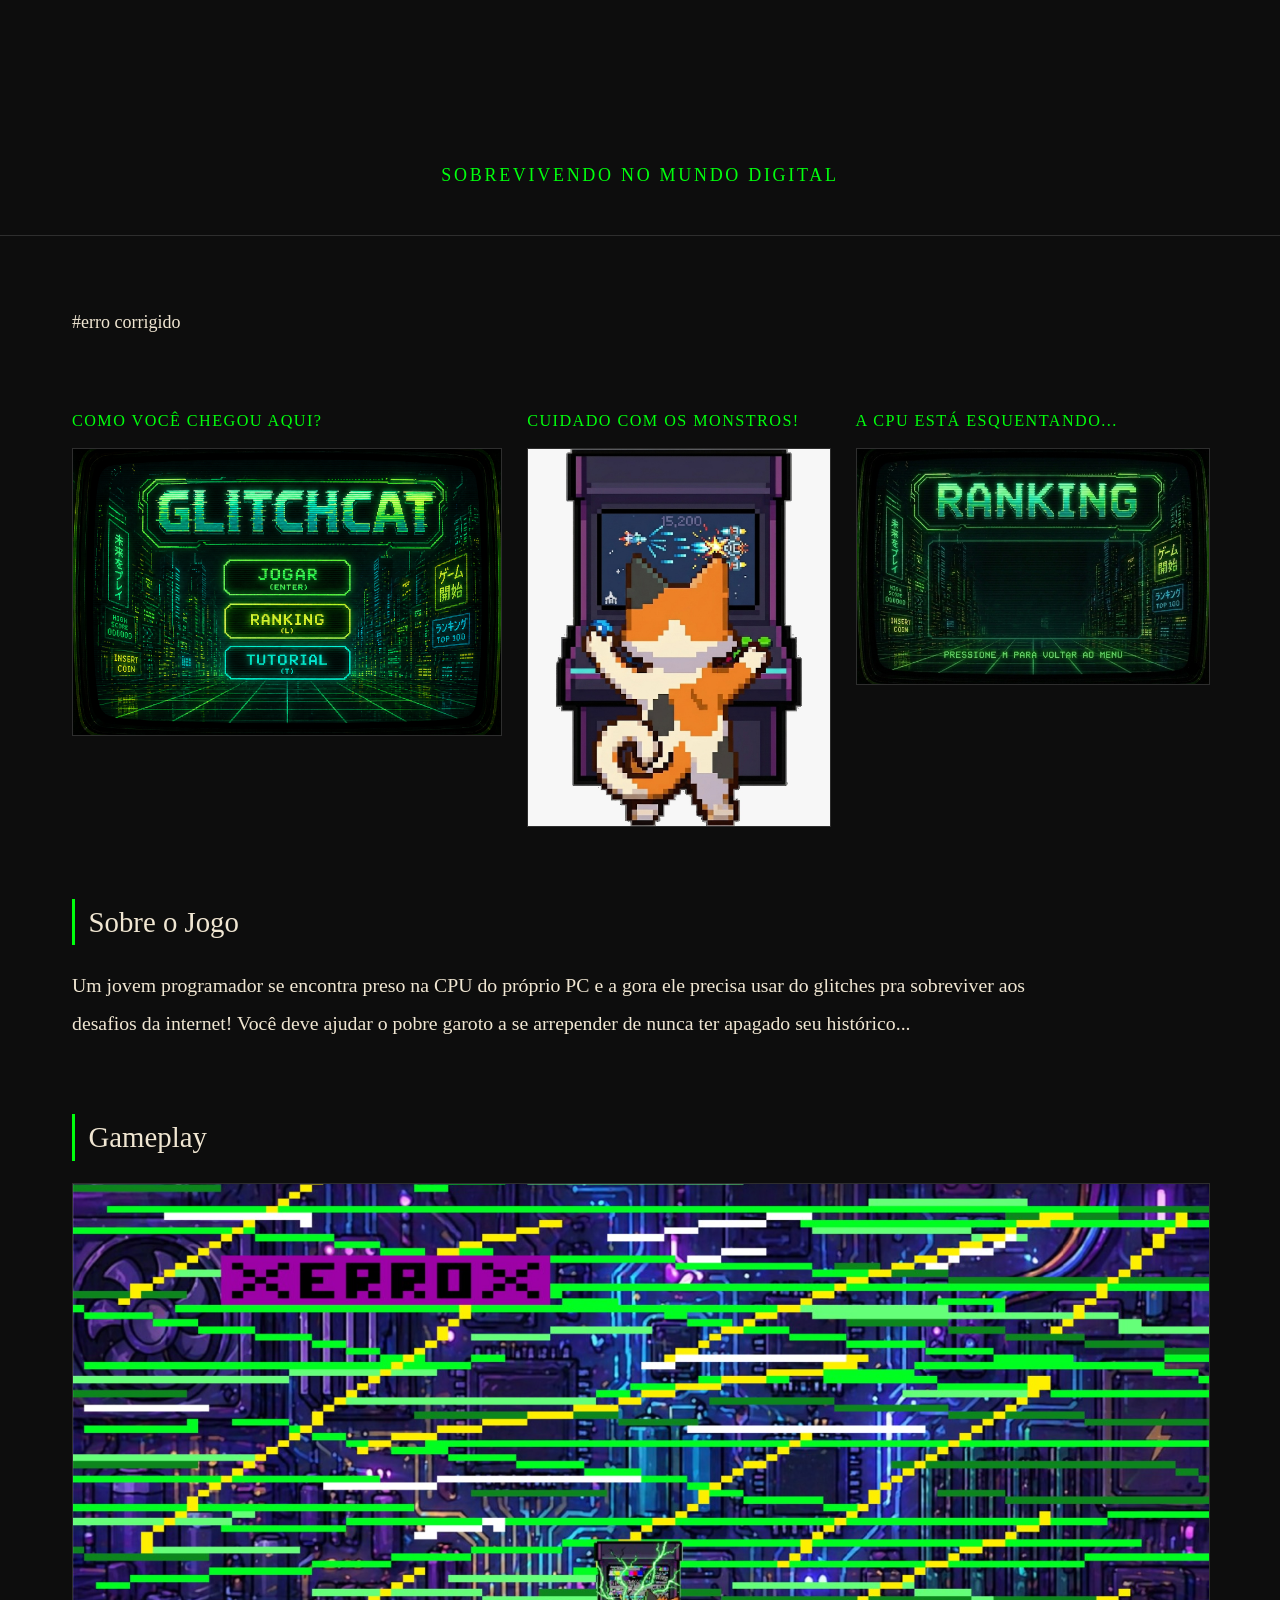
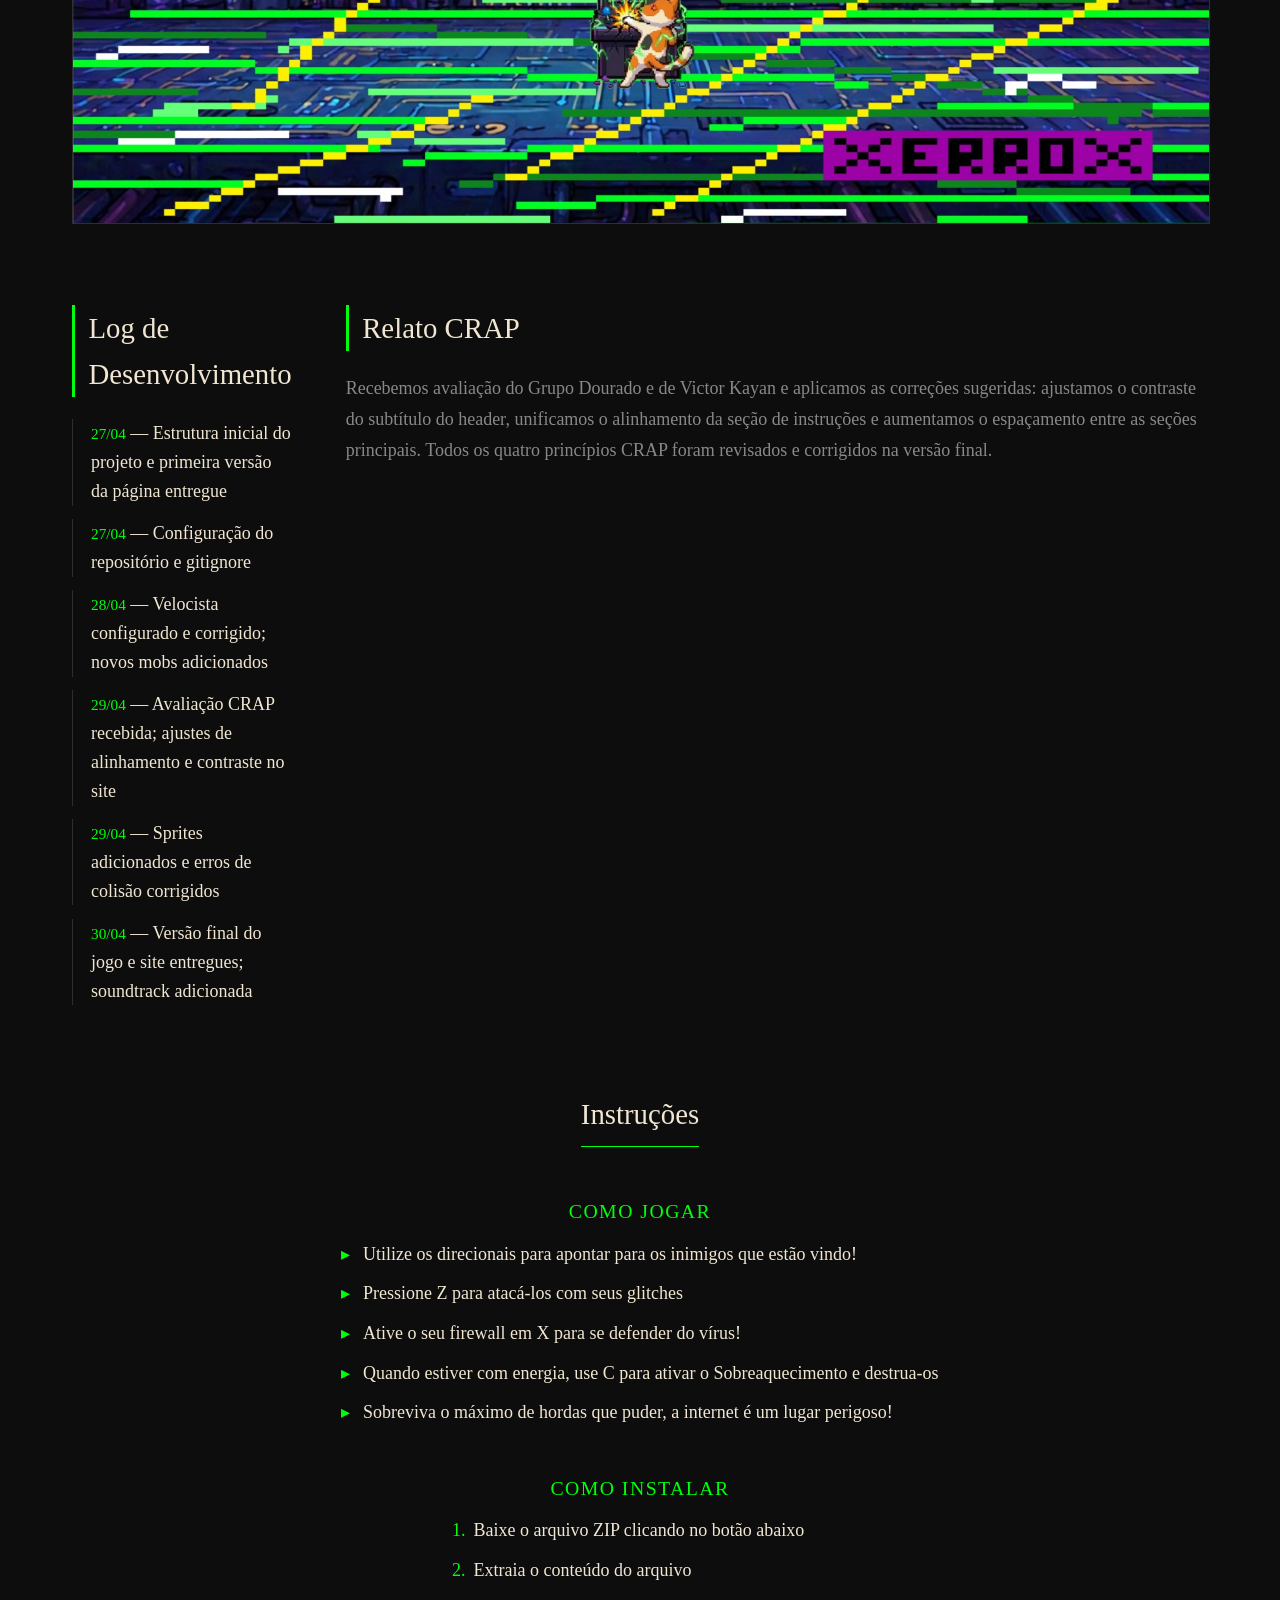
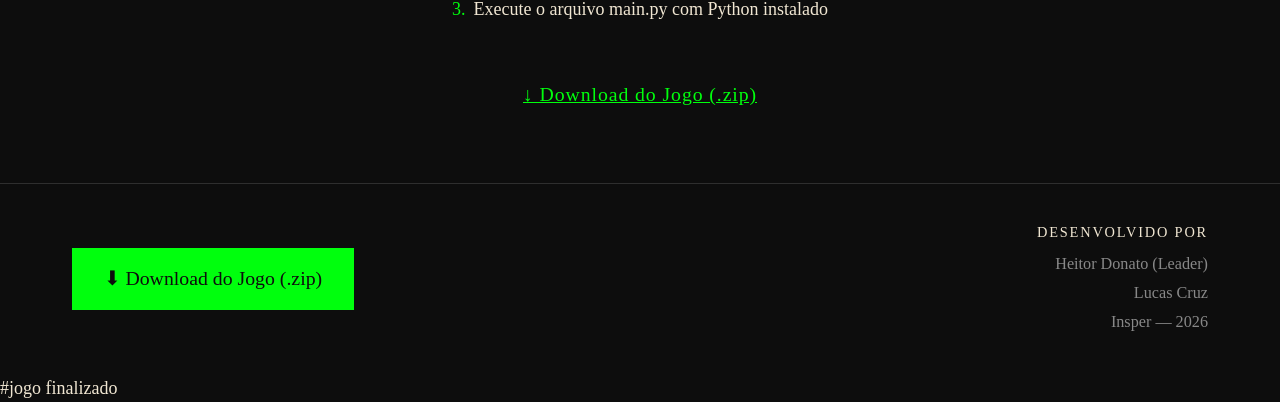
==== commit 8a78185d: "jogo finalizado" ====
--- a/docs/index.html
+++ b/docs/index.html
@@ -110,4 +110,5 @@
         </footer>
 
     </body>
-</html>+</html>
+#jogo finalizado
